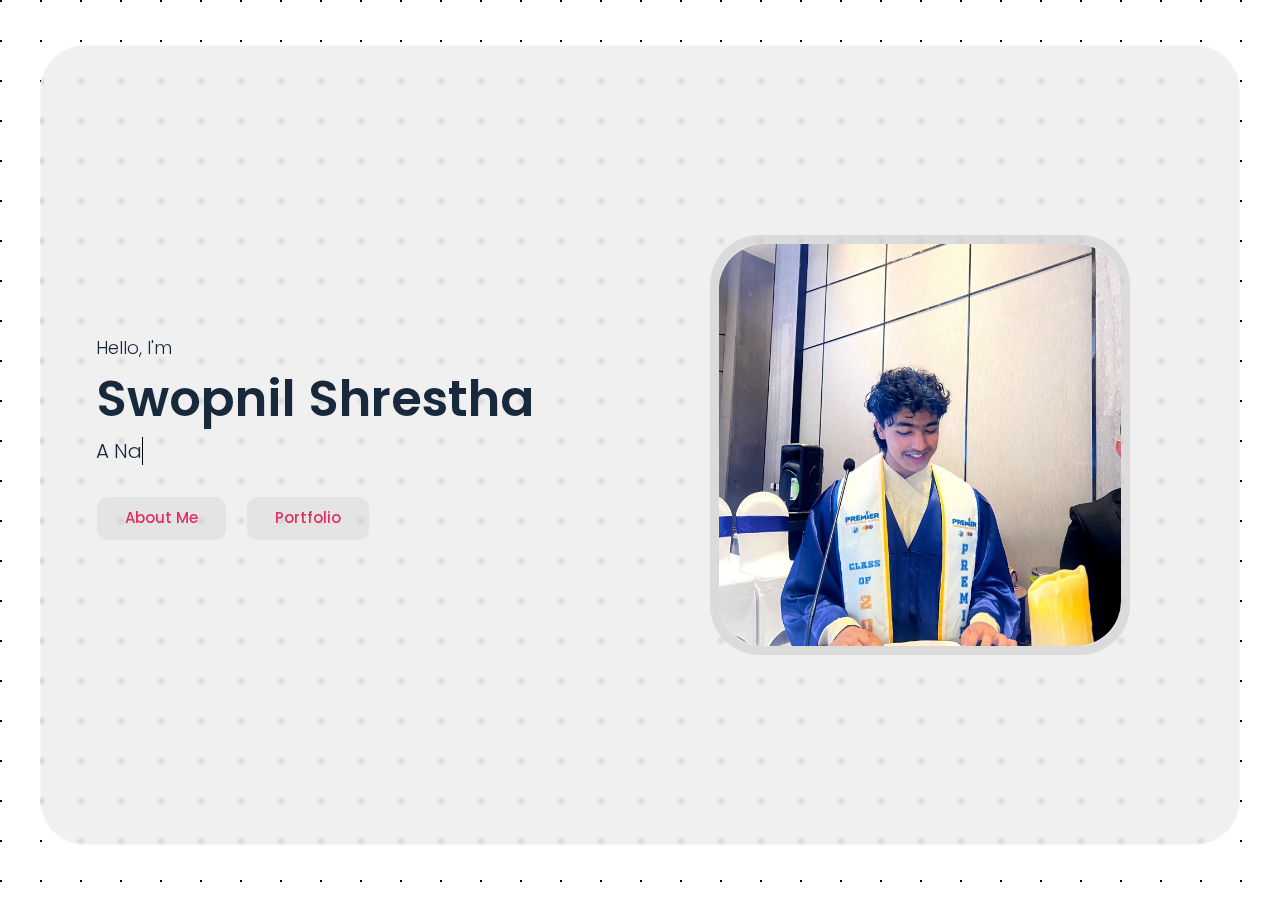
==== index.html @ 4214b6d8 "contact change" ====
<!DOCTYPE html>
<html lang="en">

<head>
    <meta charset="UTF-8">
    <meta http-equiv="X-UA-Compatible" content="IE=edge">
    <meta name="description"
        content="Explore cutting-edge technology and engineering projects by Prashim Timsina. Specializing in embedded systems, quantum computing, and space research.">
    <meta name="keywords"
        content="technology, engineering, embedded systems, quantum computing, space research, Prashim Timsina, tech projects, AI, NASA, Python, software engineering">
    <meta name="author" content="Prashim Timsina">
    <meta name="viewport" content="width=device-width, initial-scale=1.0">
    <meta property="og:title" content="Prashim Timsina | Technology and Engineering Projects">
    <meta property="og:description"
        content="Explore cutting-edge technology and engineering projects by Prashim Timsina. Specializing in embedded systems, quantum computing, and space research.">
    <meta property="og:image" content="https://www.facebook.com/photo/?fbid=1286556355503283&set=a.103806107111653">
    <meta property="og:url" content="https://www.prashim.com.np">
    <meta property="og:type" content="website">
    <title>Swopnil Shrestha</title>
    <link rel="stylesheet" href="./css/style.css">
    <!-- icon -->
    <!-- <link rel="shortcut icon" href="./images/logo4.ico" type="image/x-icon"> -->
    <link rel="stylesheet" href="https://cdnjs.cloudflare.com/ajax/libs/font-awesome/4.7.0/css/font-awesome.min.css">
    <link rel="shortcut icon" href="./images/profile2.ico" type="image/x-icon">
    <link rel="canonical" href="https://www.prashim.com.np">

</head>

<body>
    <!-- Background circles animation -->

    <!-- <div class="bg-circles">
        <div class="circle-1">
            <img src="./images/c.png" alt="">
        </div>
        <div class="circle-2">
            <img src="https://img.icons8.com/color/344/adobe-photoshop--v2.png" alt="">
        </div>
        <div class="circle-3">
            <img src="./images/css.png" alt="">
        </div>
        <div class="circle-4">
            <img src="./images/html.png" alt="">
        </div>
        <div class="effect-1">
            <img src="./images/python2.png" alt="">
        </div>
    </div> -->
    <!-- main page -->
    <div class="main">
        <!-- home section -->
        <section class="home-section align-items-center active" id="home">
            <div class="container">
                <div class="row align-items-center">
                    <div class="home-text">
                        <p>Hello, I'm</p>
                        <h1>Swopnil Shrestha</h1>
                        <h2 id="tagline">

                            <span class="txt-rotate" data-period="2000"
                                data-rotate='[ "A National swimmer.","School valedictorian","A graphic designer/Photographer.","A SAT tutor.","A Guitar player.","A Public speaker.","A Marketing specialist."  ]'>
                            </span>
                            <!-- <span class="txt-rotate" data-period="2000"
                                data-rotate='[ "A Full-Stack-Web-Developer.", "A Data-Scientist." ]'>
                            </span> -->
                        </h2>
                        <a href="#about" class="btn link-item">About Me</a>
                        <a href="#portfolio" class="btn link-item">Portfolio</a>
                    </div>
                    <div class="home-img">
                        <!-- <div class="img-box3">
                            <img src="./images/python2.png" alt="my profile image" style="object-fit: cover;">
                        </div> -->
                        <div class="img-box">
                            <img src="./images/about me cover.jpg" alt="my profile image">
                        </div>
                        <!-- <div class="img-box2">
                            <img src="./images/javascript.png" alt="my profile image"
                                title="contributing to open-source project">
                        </div> -->

                    </div>
                </div>
            </div>
        </section>
        <!-- main page end -->
        <!-- About start -->
        <section class="about-section sec-padding" id="about">
            <a href="#home" class="btn link-item" style="position:absolute;top: 29px;left: 33px;"><i
                    class="fa fa-arrow-left"></i></a>
            <div class="container">
                <div class="row">
                    <div class="section-title">
                        <h2>About Me</h2>
                    </div>
                </div>
                <div class="row">
                    <div class="about-img">
                        <div class="img-box">
                            <!-- <img src="./images/about.jpeg" alt="about pic" style="border-radius: 45px;"> -->
                            <img src="./images/cover pic.jpg" alt="about pic" style="border-radius: 45px;">
                        </div>
                    </div>
                    <div class="about-text">
                        <p>
                            <b>I’m a physics student from Nepal with a curiosity to understand the world around me. I
                                enjoy tackling challenges in academics and STEM projects, while also helping others
                                along the way. Outside of studies, I love swimming, playing guitar, and photography,
                                always seeking new ways to learn and explore.

                        </p>
                        <h3>skills</h3>

                        <div class="skills">
                            <div class="skill-item">Leadership & Teamwork</div>
                            <div class="skill-item">Critical Thinking & Problem Solving</div>
                            <div class="skill-item">Public Speaking</div>
                            <div class="skill-item">Tutoring & Mentoring</div>
                            <div class="skill-item">Digital Marketing</div>
                            <div class="skill-item">Music Performance</div>


                        </div>

                        <div class="about-tabs">
                            <button type="button" class="tab-item active" data-target="#education">
                                education
                            </button>
                            <!-- <button type="button" class="tab-item" data-target="#experience">
                                experience
                            </button> -->
                            <button type="button" class="tab-item" data-target="#hobbies">
                                hobbies
                            </button>
                        </div>
                        <!-- Education -->

                        <div class="tab-content active" id="education">
                            <div class="timeline">
                                <div class="timeline-item">
                                    <span class="date">
                                        (2022 - 2024)
                                    </span>
                                    <h4>NEB Board Exams GPA: 3.77 - <span>Premier International School </span></h4>
                                </div>
                                <div class="timeline-item">
                                    <span class="date">
                                        Grade 1 - Grade 10 (Until 2022)
                                    </span>
                                    <h4>SEE, NEB, 3.60 - <span>Little Angels' School</span></h4>
                                </div>

                            </div>
                        </div>
                        <!-- Education end -->

                        <!-- Experience -->
                        <!-- <div class="tab-content" id="experience">
                            <div class="timeline">
                                
                                <div class="timeline-item">
                                    <span class="date">
                                        Feb 2022 - Present
                                    </span>
                                    <h4> Organizer/ Board Member -<span>SRCN</span></h4>
                                    <p>Managing 5 different research papers; connecting mentors to 25 deserving students; running a community service project in computer science. </p>
                                </div>
                                <div class="timeline-item">
                                    <span class="date">
                                        Feb 2022 - Present
                                    </span>
                                    <h4>Vice President -<span>Trinity Olympiad Society</span></h4>
                                    <p>
                                        Organized fruitful Olympiad events, connected 50 olympiad enthusiasts with the prospect of olympiad. Lead a team of 10 to give olympiad preparations to interested olympians.
                                    </p>
                                </div>

                                <div class="timeline-item">
                                    <span class="date">
                                        Aug 2021 - Present
                                    </span>
                                    <h4>IT Department - <span>Computer Science Intiatives in Nepal</span></h4>
                                    <p>Worked as a part of core team responsible for designing and hosting websites,
                                        organizing events, and hosting talks related to STEM.</p>
                                </div>
                                <div class="timeline-item">
                                    <span class="date">
                                        Mar 2021 - Present
                                    </span>
                                    <h4>IT Department - <span>Literacy of Finance for All</span></h4>
                                    <p>Led the whole IT department (30 members). Designed the official website, solved
                                        tech-related problems, and reviewed all technical decisions.</p>
                                </div>
                                <div class="timeline-item">
                                    <span class="date">
                                        Jan 2021 - Dec 2021
                                    </span>
                                    <h4>Machine Learning(ML) & Python Tutor - <span>Student ML Coalition</span></h4>
                                    <p>Tutored ML to 30+ students worldwide for 100+ hours; Prepared individual lesson plans, problem-sets & programming games; Trained hackathon team</p>
                                </div>
                                <div class="timeline-item">
                                    <span class="date">
                                        Jan 2021 - May 2021
                                    </span>
                                    <h4>Lead Full-Stack Web Developer - <span>SRCN</span></h4>
                                    <p>Led a team of 5 to design & develop a Q&A forum website (Gyan-E) using ReactJS &
                                        Django, which currently has 100+ users.</p>
                                </div>

                                <div class="timeline-item">
                                    <span class="date">
                                        Aug 2020 - Present
                                    </span>
                                    <h4>Cinematographer/ Photographer/ Video Editor - <span>Shubham Jha Films</span>
                                    </h4>
                                    <p>Worked as a cinematographer/ Photographer/ Video Editor on short-movie projects
                                        to raise awareness against environmental pollution, and other important social
                                        issues. </p>

                                </div>
                                <div class="timeline-item">
                                    <span class="date">
                                        Feb 2021 - Dec 2021
                                    </span>
                                    <h4>Member - <span>One Quantum Nepal</span></h4>
                                    <p>Engaged in quantum computing conversations in a team of 10 and solved complex
                                        algorithms like ‘Grovers Algorithm’ and ‘Shor's algorithm’.</p>
                                </div>
                                <div class="timeline-item">
                                    <span class="date">
                                        Jan 2023 - Present
                                    </span>
                                    <h4> Olympian -<span>National Astrophysics Olympiad</span></h4>
                                    <p>Is a rising Olympian of Nepal, Finalist of National Astrophysics Olympiad, ranked among top scorers of Nepal in NAO2023</p>
                                </div>


                            </div>
                        </div> -->
                        <!-- Experience end -->
                        <!-- Hobbies Start -->
                        <div class="tab-content" id="hobbies">
                            <div class="timeline">

                                <div class="timeline-item">
                                    <h4>Swimming <span>(National-Level Swimmer)</span></h4>
                                </div>
                                <div class="timeline-item">
                                    <h4>Guitar <span>(Lead Guitarist in a local band)</span> </h4>
                                </div>
                                <div class="timeline-item">
                                    <h4>Photography <span>(Multiple local events) </span> </h4>
                                </div>
                                <div class="timeline-item">
                                    <h4>Traveling <span>(Himalayas, and camsites) </span> </h4>
                                </div>
                                <div class="timeline-item">
                                    <h4>Volunteering </h4>
                                </div>
                                <div class="timeline-item">
                                    <h4>Exploring New Technologies </h4>
                                </div>

                            </div>
                        </div>
                        <!--                         
                        <a href="#" class="btn" target="_blank">download CV</a> -->
                        <a href="#contact" class="btn link-item">Contact Me</a>
                    </div>
                </div>
            </div>
        </section>
        <!-- About end -->

        <!-- Portfolio start -->
        <section class="portfolio-section sec-padding" id="portfolio">
            <a href="#home" class="btn link-item" style="position:absolute;top: 29px;left: 33px;"><i
                    class="fa fa-arrow-left"></i></a>
            <div class="container">
                <div class="row">
                    <div class="section-title">
                        <h2>Portfolio</h2>
                    </div>
                </div>
                <div class="portfolio-tabs">
                    <button type="button" class="port-item " data-target="#computer" id="computer"
                        onclick="showComputer()">
                        ACADEMIA
                    </button>
                    <!-- <button type="button" class="port-item" data-target="#film" id="film" onclick="showFilm()">
                        Film
                    </button>
                    <button type="button" class="port-item " data-target="#photo" id="photo" onclick="showPhoto()">
                        Photo
                    </button> -->
                </div>

                <div class="row " id="all-tabs">

                    <div id="computer-tabs" style=" display: flex; flex-wrap: wrap ; ">
                        <!-- portfolio item -->
                        <!-- 3 -->
                        <!-- portfolio item -->
                        <!-- blood donor app  -->
                        <div class="portfolio-item">
                            <div class="portfolio-item-thumbnail">
                                <img src="./images/Valedictorian/img.jpg" alt="image">
                                <!-- <video src="./images/portfolio/gyane.mp4"  loop muted style="display:none;"></video> -->

                            </div>
                            <h3 class="portfolio-item-title">Valedictorian Award – Premier 2024, Grade 12 (NEB +2
                                Science Curriculum)
                            </h3>
                            <button type="button" class="btn view-more-btn">View More</button>
                            <div class="portfolio-item-details">
                                <div class="description">
                                    <p>In 2024, I was honored to receive the Valedictorian Award for the Grade 12 NEB +2
                                        Science curriculum at Premier. This recognition was not just a reflection of my
                                        academic performance as the highest-scoring student, but also of my dedication,
                                        perseverance, and commitment to excellence throughout my academic journey.
                                        <br> <br>
                                        The experience of being awarded valedictorian was humbling and surreal. As I
                                        walked across the stage to accept the award, I felt an overwhelming sense of
                                        gratitude toward my teachers, family, and peers. I knew that this achievement
                                        wasn’t just a personal victory but the result of constant support and
                                        encouragement from those around me. It was a testament to the collaborative
                                        spirit of the school community.
                                        During my time in the NEB +2 Science program, I put in countless hours of
                                        studying, balancing the demands of rigorous coursework, extracurricular
                                        activities, and personal growth. Despite the pressure, I always felt a sense of
                                        purpose and determination, knowing that each challenge I faced was an
                                        opportunity to grow.
                                        <video width="100%" height="400" controls>
                                            <source src="/images/Valedictorian/Valedictorian Award Premier 2024, Grade 12 (NEB 2 Science Curriculum).mp4" type="video/mp4">
                                            Your browser does not support the video tag.
                                          </video>

                                        <br> Receiving the Valedictorian Award was a moment of reflection. It felt like
                                        the culmination of years of effort, but it also sparked a new sense of
                                        responsibility—to use my skills and knowledge to inspire others and continue to
                                        push myself toward greater heights.
                                        <br><br>
                                    </p>
                                </div>

                            </div>
                        </div>

                        <div class="portfolio-item">
                            <div class="portfolio-item-thumbnail">
                                <img src="./images/.png" alt="image">
                                <!-- <video src="./images/portfolio/gyane.mp4"  loop muted style="display:none;"></video> -->

                            </div>
                            <h3 class="portfolio-item-title">Smart Irrigation System Project – Self-Funded STEM
                                Initiative
                            </h3>
                            <button type="button" class="btn view-more-btn">View More</button>
                            <div class="portfolio-item-details">
                                <div class="description">
                                    <p>TOne of the most rewarding and challenging projects I undertook was the
                                        development of a Smart Irrigation System as part of a self-funded STEM
                                        initiative. This project aimed to address water wastage in agricultural
                                        irrigation systems by integrating modern technology to create a more efficient
                                        and sustainable solution for farmers. The goal was to design an irrigation
                                        system that could automatically adjust water flow based on soil moisture levels,
                                        weather conditions, and crop needs, ensuring optimal water usage while
                                        conserving resources.
                                        <video width="100%" height="400" controls>
                                            <source src="/images/stem/STEM Adaptive Light Spectrum and Automated Irrigation for Optimized Plant Growth 1.mp4" type="video/mp4">
                                            Your browser does not support the video tag.
                                          </video>


                                        <br> <br>
                                        The journey to create this system was not without its hurdles. From the initial
                                        concept phase, I faced challenges in sourcing the right materials, learning new
                                        software for automation, and troubleshooting technical issues related to sensors
                                        and wiring. However, these challenges pushed me to think critically and
                                        innovate.
                                        <video width="100%" height="400" controls>
                                            <source src="/images/stem/STEM Adaptive Light Spectrum and Automated Irrigation for Optimized Plant Growth.mp4" type="video/mp4">
                                            Your browser does not support the video tag.
                                          </video>

                                        <br> <br>
                                        One of the most fulfilling aspects of this project was seeing the impact it had
                                        on the community. Over 100 people visited the project, including school
                                        directors, teachers, local farmers, and even the President of the Robotics
                                        Association Nepal. Their feedback was invaluable, and their enthusiasm for the
                                        potential applications of the system reinforced my belief in the project’s
                                        importance.
                                        The Smart Irrigation System was designed to automate irrigation schedules,
                                        monitor soil moisture in real-time, and adjust water flow based on environmental
                                        factors. It reduced wastage and optimized water usage, making it both
                                        environmentally and economically beneficial for farmers.
                                        The project was a significant success, highlighting the importance of
                                        integrating technology into traditional industries and demonstrating how
                                        innovative solutions could be applied to real-world problems.

                                        <br><br>
                                        <video width="100%" height="400" controls>
                                            <source src="/images/stem/STEM Mobile-Controlled Hazardous Terrain Rover with Camera and Proximity Sensors.mp4" type="video/mp4">
                                            Your browser does not support the video tag.
                                          </video>
                                    </p>
                                </div>

                            </div>
                        </div>


                        <div class="portfolio-item">
                            <div class="portfolio-item-thumbnail">
                                <img src="./images/Science Awareness/Science Awareness Club Inspiring Curiosity Through Hands-On Demonstrations 2.jpg" alt="image">
                                <!-- <video src="./images/portfolio/gyane.mp4"  loop muted style="display:none;"></video> -->

                            </div>
                            <h3 class="portfolio-item-title">Science Awareness Project – Polar and Non-Polar Dissolution
                                Demonstration
                            </h3>
                            <button type="button" class="btn view-more-btn">View More</button>
                            <div class="portfolio-item-details">
                                <div class="description">
                                    <p>As a member of the Science Awareness Club, I had the opportunity to engage junior
                                        students in science through interactive and educational demonstrations. One of
                                        the most memorable projects I led was a hands-on experiment that showcased the
                                        phenomenon of polar and non-polar dissolution. The goal was to demonstrate a
                                        fundamental concept of chemistry in a way that was both visually compelling and
                                        easy to understand for younger students, encouraging them to explore the world
                                        of science.
                                        The experiment itself was simple yet powerful: I used water (a polar solvent)
                                        and oil (a non-polar substance) to show how the two substances do not mix,
                                        perfectly illustrating the principle that "like dissolves like."
                                        <img src="/images/Science Awareness/img-2.jpg" width="100%" alt="">

                                        <br><br> Over 100 junior students attended the session, and their enthusiasm was
                                        evident from the many questions they asked and the excitement they expressed
                                        after the experiment. Several students came up to me afterward, eager to learn
                                        more about other scientific phenomena and ask how they could conduct similar
                                        experiments at home.
                                        The success of this experiment was incredibly fulfilling. It sparked an interest
                                        in science among the students and reinforced my belief in the importance of
                                        making science accessible and fun.
                                        <br> <br>
                                    </p>
                                </div>

                            </div>
                        </div>
                        <!-- 3 -->
                        <div class="portfolio-item">
                            <div class="portfolio-item-thumbnail">
                                <img src="./images/COMMUNITY SERVICE/The Chill Zone A Discord Community for Social Connection and Weekly Events.png" alt="image">
                                <!-- <video src="./images/portfolio/gyane.mp4"  loop muted style="display:none;"></video> -->

                            </div>
                            <h3 class="portfolio-item-title">Chill Zone – Socializing and Study Support Initiative
                            </h3>
                            <button type="button" class="btn view-more-btn">View More</button>
                            <div class="portfolio-item-details">
                                <div class="description">
                                    <p>During the COVID-19 pandemic, I created the Chill Zone, a dedicated online server
                                        for students to socialize, relax, and stay connected while navigating the
                                        isolation of remote learning. Initially, the Chill Zone served as a virtual
                                        space for students to interact, share experiences, and support each other
                                        through the challenges of the pandemic. The server quickly grew to include 150+
                                        members, becoming a space where students could unwind, play games, and engage in
                                        casual conversations.
                                        As time went on and students began to face academic challenges, I decided to
                                        introduce a sub-program of study sessions within the Chill Zone. These sessions
                                        were designed to help students stay on track with their studies, providing a
                                        structured yet relaxed environment where they could collaborate, ask questions,
                                        and work through difficult topics together.

                                        <br> <br>
                                        The study sessions were informal, with a focus on peer-to-peer learning, making
                                        it easier for students to learn from one another. Over 20 students participated
                                        in the study program, and the impact was evident. Students reported significant
                                        improvements in their academic performance, with many experiencing a boost in
                                        their grades and confidence.

                                        <br> <br>
                                        By providing a space for both social interaction and academic support, I was
                                        able to help students overcome the challenges of remote learning, build
                                        confidence, and achieve better academic results.
                                        <br> <br>

                                    </p>
                                </div>

                            </div>
                        </div>


                    </div>
                    <!-- make a tab for Film  -->
                    <div id="film-tabs" class="hide" style=" display: flex; flex-wrap: wrap ; ">
                        <div class="portfolio-item">
                            <div class="portfolio-item-thumbnail">
                                <img src="./images/themask.webp" alt="image">
                                <!-- <video src="./images/portfolio/gyane.mp4"  loop muted style="display:none;"></video> -->

                            </div>
                            <h3 class="portfolio-item-title">The Mask - A film by Shubham Jha</h3>
                            <button type="button" class="btn view-more-btn">View More</button>
                            <div class="portfolio-item-details">
                                <div class="description">
                                    <p>Can something that protects us be a cause of our death?
                                        <br>
                                        The personified mask speaks about his love, support, and care for humans. After
                                        the pandemic surge, it has helped people to be safe and healthy. But now, a man
                                        has carelessly thrown masks. Triggered by anger, the mask shows his dark side
                                        falling into the abyss of paranoia. The man is trapped by the voices of fear and
                                        all he can do now is to learn to dispose of the mask. To finally, save the
                                        world.

                                    </p>
                                </div>
                                <div class="general-info">
                                    <ul>
                                        <li>Watch Now - <span><a href="https://youtu.be/Et3sfS0cBxs"
                                                    target="_blank">https://youtu.be/Et3sfS0cBxs</a></span></li>
                                    </ul>
                                </div>
                            </div>
                        </div>

                        <div class="portfolio-item">
                            <div class="portfolio-item-thumbnail">
                                <img src="./images/career.png" alt="image">
                                <!-- <video src="./images/portfolio/gyane.mp4"  loop muted style="display:none;"></video> -->

                            </div>
                            <h3 class="portfolio-item-title">CARRIER - A short film by Shubham Jha</h3>
                            <button type="button" class="btn view-more-btn">View More</button>
                            <div class="portfolio-item-details">
                                <div class="description">
                                    <p>This video targets all the nonchalant youth of Nepal who don't care about the
                                        COVID-19 outbreak. Nepal is in the denial stage. "Superstition", "Ignorance" and
                                        "Over-confidence" are rooted deeply here. People are still roaming out with
                                        friends, visiting places. Cafes, restaurants, and other gatherings out in
                                        public. Italy did the same mistake and now they're suffering the most. Now, It's
                                        our duty to protect our family and our society. We can do this by simply sitting
                                        in our homes.
                                        <br>

                                    </p>
                                </div>
                                <div class="general-info">
                                    <ul>
                                        <li>Watch Now - <span><a href=https://youtu.be/gAMCLbUViHs"
                                                    target="_blank">https://youtu.be/gAMCLbUViHs</a></span></li>
                                    </ul>
                                </div>
                            </div>
                        </div>

                        <div class="portfolio-item">
                            <div class="portfolio-item-thumbnail">
                                <img src="./images/knowme.jpeg" alt="image">
                                <!-- <video src="./images/portfolio/gyane.mp4"  loop muted style="display:none;"></video> -->

                            </div>
                            <h3 class="portfolio-item-title">My Love for Music</h3>
                            <button type="button" class="btn view-more-btn">View More</button>
                            <div class="portfolio-item-details">
                                <div class="description">
                                    <p>Join me, Prashim Timsina, on my journey as a musician. From accidentally breaking
                                        my first guitar to pursuing my passion for music, I share how it has been a
                                        constant source of inspiration, creativity, and connection for me. Discover the
                                        joy and satisfaction that comes with pursuing your passions, whether you're a
                                        musician or simply someone who appreciates the power of music. Let's embark on
                                        this musical journey together.
                                        <br>

                                    </p>
                                </div>

                                <div class="general-info">
                                    <ul>
                                        <li>Watch Now - <span><a href=https://youtu.be/kWrCtqJraJI"
                                                    target="_blank">https://youtu.be/kWrCtqJraJI</a></span></li>
                                    </ul>
                                </div>
                            </div>
                        </div>
                    </div>

                    <!-- make a tab for Photo  -->
                    <div id="photo-tabs" class="hide" style=" display: flex; flex-wrap: wrap ; ">
                        <div class="portfolio-item">
                            <div class="portfolio-item-thumbnail">
                                <img src="./images/photo1.JPG" alt="image">
                                <!-- <video src="./images/portfolio/gyane.mp4"  loop muted style="display:none;"></video> -->

                            </div>
                            <h3 class="portfolio-item-title"> </h3>
                            <button type="button" class="btn view-more-btn">View</button>
                            <div class="portfolio-item-details">
                                <div class="description">

                                </div>
                                <div class="general-info">

                                </div>
                            </div>
                        </div>

                        <div class="portfolio-item">
                            <div class="portfolio-item-thumbnail">
                                <img src="./images/photo2.JPG" alt="image">
                                <!-- <video src="./images/portfolio/gyane.mp4"  loop muted style="display:none;"></video> -->

                            </div>
                            <h3 class="portfolio-item-title"> </h3>
                            <button type="button" class="btn view-more-btn">View</button>
                            <div class="portfolio-item-details">
                                <div class="description">

                                </div>
                                <div class="general-info">

                                </div>
                            </div>
                        </div>


                        <div class="portfolio-item">
                            <div class="portfolio-item-thumbnail">
                                <img src="./images/photo3.JPG" alt="image">
                                <!-- <video src="./images/portfolio/gyane.mp4"  loop muted style="display:none;"></video> -->

                            </div>
                            <h3 class="portfolio-item-title"> </h3>
                            <button type="button" class="btn view-more-btn">View</button>
                            <div class="portfolio-item-details">
                                <div class="description">

                                </div>
                                <div class="general-info">

                                </div>
                            </div>
                        </div>


                        <div class="portfolio-item">
                            <div class="portfolio-item-thumbnail">
                                <img src="./images/photo4.JPG" alt="image">
                                <!-- <video src="./images/portfolio/gyane.mp4"  loop muted style="display:none;"></video> -->

                            </div>
                            <h3 class="portfolio-item-title"> </h3>
                            <button type="button" class="btn view-more-btn">View</button>
                            <div class="portfolio-item-details">
                                <div class="description">

                                </div>
                                <div class="general-info">

                                </div>
                            </div>
                        </div>
                        <div class="portfolio-item">
                            <div class="portfolio-item-thumbnail">
                                <img src="./images/photo5.JPG" alt="image">
                                <!-- <video src="./images/portfolio/gyane.mp4"  loop muted style="display:none;"></video> -->

                            </div>
                            <h3 class="portfolio-item-title"> </h3>
                            <button type="button" class="btn view-more-btn">View</button>
                            <div class="portfolio-item-details">
                                <div class="description">

                                </div>
                                <div class="general-info">

                                </div>
                            </div>
                        </div>
                        <div class="portfolio-item">
                            <div class="portfolio-item-thumbnail">
                                <img src="./images/photo6.JPG" alt="image">
                                <!-- <video src="./images/portfolio/gyane.mp4"  loop muted style="display:none;"></video> -->

                            </div>
                            <h3 class="portfolio-item-title"> </h3>
                            <button type="button" class="btn view-more-btn">View</button>
                            <div class="portfolio-item-details">
                                <div class="description">

                                </div>
                                <div class="general-info">

                                </div>
                            </div>
                        </div>
                        <div class="portfolio-item">
                            <div class="portfolio-item-thumbnail">
                                <img src="./images/photo7.JPG" alt="image">
                                <!-- <video src="./images/portfolio/gyane.mp4"  loop muted style="display:none;"></video> -->

                            </div>
                            <h3 class="portfolio-item-title"> </h3>
                            <button type="button" class="btn view-more-btn">View</button>
                            <div class="portfolio-item-details">
                                <div class="description">

                                </div>
                                <div class="general-info">

                                </div>
                            </div>
                        </div>
                        <div class="portfolio-item">
                            <div class="portfolio-item-thumbnail">
                                <img src="./images/photo8.JPG" alt="image">
                                <!-- <video src="./images/portfolio/gyane.mp4"  loop muted style="display:none;"></video> -->

                            </div>
                            <h3 class="portfolio-item-title"> </h3>
                            <button type="button" class="btn view-more-btn">View</button>
                            <div class="portfolio-item-details">
                                <div class="description">

                                </div>
                                <div class="general-info">

                                </div>
                            </div>
                        </div>
                        <div class="portfolio-item">
                            <div class="portfolio-item-thumbnail">
                                <img src="./images/photo9.JPG" alt="image">
                                <!-- <video src="./images/portfolio/gyane.mp4"  loop muted style="display:none;"></video> -->

                            </div>
                            <h3 class="portfolio-item-title"> </h3>
                            <button type="button" class="btn view-more-btn">View</button>
                            <div class="portfolio-item-details">
                                <div class="description">

                                </div>
                                <div class="general-info">
                                    <b>Story:</b><span>This is the first time I got my hands on a proper DSLR camera and
                                        a proper editing environment.</span>
                                </div>
                            </div>
                        </div>
                    </div>
                </div>
            </div>
            <!-- portfolio item end -->
    </div>
    </section>
    <!-- Portfolio end -->
    <!-- contact section -->
    <section class="contact-section sec-padding" id="contact">
        <a href="#about" class="btn link-item" style="position:absolute;top: 29px;left: 33px;"><i
                class="fa fa-arrow-left"></i></a>
        <div class="container">
            <div class="row">
                <div class="section-title">
                    <h2>Contact Me</h2>
                </div>
            </div>
            <div class="row">
                <div class="contact-form">
                    <form name="contact1" data-netlify="true" method="POST">
                        <div class="row">
                            <div class="input-group">
                                <input type="text" placeholder="Your Name" class="input-control" name="name" required>
                            </div>
                            <div class="input-group">
                                <input type="email" placeholder="Your Email" class="input-control" name="email"
                                    required>
                            </div>
                            <div class="input-group">
                                <input type="number" placeholder="Your Phone-number" name="phone" class="input-control">
                            </div>
                            <div class="input-group">
                                <textarea placeholder="Your Message" class="input-control" name="message"></textarea>
                            </div>
                            <div class="submit-btn">
                                <button type="submit" class="btn">Send Message</button>
                            </div>
                            <input type="hidden" name="form-name" value="contact1">

                        </div>
                    </form>
                </div>
                <div class="contact-info">
                    <div class="contact-info-item">
                        <h3>Email</h3>
                        <p>swopnil.s1717@gmail.com</p>
                    </div>
                    <div class="contact-info-item">
                        <h3>Address</h3>
                        <p>Dhapakhel, Lalitpur - Nepal</p>
                    </div>
                    <div class="contact-info-item">
                        <h3>Follow Me</h3>
                        <div class="social-links">
                            <a href="https://www.facebook.com" target="_blank"><i
                                    class="fa fa-facebook"></i></a>
                            <a href="https://github.com/Swopnil2063" target="_blank"><i class="fa fa-github"></i></a>
                            <a href="https://instagram.com/" target="_blank"><i
                                    class="fa fa-instagram"></i></a>

                        </div>
                    </div>
                </div>
            </div>
        </div>
    </section>
    <!-- contact section end -->
    </div>

    <!-- portfolio details -->
    <div class="portfolio-popup">
        <div class="pp-inner">
            <div class="pp-content">
                <div class="pp-header">
                    <button class="btn pp-close" type="button"> <i class="fa fa-times"></i> </button>
                    <div class="pp-thumbnail">
                        <img src="./images/gifs/auto-plot.gif" alt="image" style="width: 100%;object-fit: cover;">

                    </div>
                    <h3></h3>
                </div>
                <div class="pp-body">
                </div>
            </div>
        </div>
    </div>
    <!-- portfolio details end -->

    <!-- scripts -->
    <script>
        // portfolio tabs
        const tabs = document.querySelectorAll(".portfolio-tabs button");
        const tab = document.querySelector(".port-item");

        // when clicked on a tab remove active class from all tabs and add active class to clicked tab

        tabs.forEach((tab) => {
            tab.addEventListener("click", () => {
                tabs.forEach((tab) => {
                    tab.classList.remove("active");
                });
                tab.classList.add("active");
            });
        });


        function showComputer() {
            document.getElementById("computer-tabs").classList.remove("hide");
            document.getElementById("film-tabs").classList.add("hide");
            document.getElementById("photo-tabs").classList.add("hide");
            document.getElementById("others-tabs").classList.add("hide");
        }

        function showFilm() {
            document.getElementById("computer-tabs").classList.add("hide");
            document.getElementById("film-tabs").classList.remove("hide");
            document.getElementById("photo-tabs").classList.add("hide");
            document.getElementById("others-tabs").classList.add("hide");
        }

        function showPhoto() {
            document.getElementById("computer-tabs").classList.add("hide");
            document.getElementById("film-tabs").classList.add("hide");
            document.getElementById("photo-tabs").classList.remove("hide");
            document.getElementById("others-tabs").classList.add("hide");
        }

    </script>
    <script src="./js/tab.js"></script>
</body>

</html>
---- css/style.css ----
/* -------------------------------------------------- */
/* Font import */
/* -------------------------------------------------- */

@import url("https://fonts.googleapis.com/css2?family=Poppins:wght@400;500;700&display=swap");

/* -------------------------------------------------- */
/* Global-Varaibles */
/* -------------------------------------------------- */
:root {
	--main-color: #e02f60;
	--blue: #0000ff;
	--blue-dark: #18293c;
	--orange: #ffa500;
	--green-yellow: #cddc39;
	--pink-light: #efa2b4;
	--cyan-light: #aef1ee;
	--white: #ffffff;
	--white-alpha-40: rgba(255, 255, 255, 0.4);
	/* --white-alpha-25: rgba(255,255,255,0.25); */
	--white-alpha-25: rgba(196, 196, 196, 0.25);
	--backdrop-filter-blur: blur(2px);
}

/* -------------------------------------------------- */
/* GLOBAL DECLARATIONS */
/* -------------------------------------------------- */

* {
	margin: 0;
	padding: 0;
	box-sizing: border-box;
	outline: none;
}

/* -------------------------------------------------- */
::before,
::after {
	box-sizing: border-box;
}

/* -------------------------------------------------- */
/* Scrollbar */
/* -------------------------------------------------- */
::-webkit-scrollbar {
	width: 5px;
}

::-webkit-scrollbar-track {
	background: var(--white);
}

::-webkit-slider-thumb {
	background: var(--main-color);
	border-radius: 50px;
}

/* -------------------------------------------------- */
/* Body */
/* -------------------------------------------------- */
.hide {
	display: none !important;
}

body {
	min-height: 100vh;
	/* background-image: linear-gradient(to right,
			var(--pink-light),
			var(--cyan-light)); */
	background-image: radial-gradient(circle at 1px 1px, black 1px, transparent 0);
  	background-size: 40px 40px;
	background-attachment: fixed;
	font-size: 16px;
	font-weight: 300;
	color: var(--blue-dark);
	line-height: 1.5;
	overflow-x: hidden;
	-webkit-tap-highlight-color: transparent;
	padding: 5vh 15px;
	font-family: "Poppins";
}
body.hide-scrolling{
	overflow-y: hidden;
}
body::before {
	content: "";
	position: fixed;
	top: 0;
	left: 0;
	width: 100%;
	height: 100%;
	/* background-color: var(--green-yellow); */
	z-index: -1;
	opacity: 0.12;
}

/* -------------------------------------------------- */
/* headings and img */
/* -------------------------------------------------- */
a {
	text-decoration: none;
}

h1,
h2 {
	font-weight: 600;
}

h3,
h4,
h5,
h6 {
	font-weight: 500;
}

img {
	max-width: 100%;
	vertical-align: middle;
}
video{
	max-width: 100%;
	vertical-align: middle;
}
video::-webkit-media-controls {
    display:none !important;
}
ul{
	list-style: none;
}

/* -------------------------------------------------- */
/* section and .main */
/* -------------------------------------------------- */

section {
	background-color: var(--white-alpha-25);
	border: 1px solid var(--white-alpha-40);
	min-height: calc(100vh - 100px);
	border-radius: 45px;
	backdrop-filter: var(--backdrop-filter-blur);
	display: none;
}
section.active{
	display: block;
}
section.fade-out{
	animation: fadeOut 0.5s ease-in-out forwards;
}

.main {
	max-width: 1200px;
	margin: 0 auto;
}
.main.fade-out{
	opacity: 0;
	margin: auto;
	transition: opacity 0.5s ease-in-out;
}

/* -------------------------------------------------- */
/* .container */
/* -------------------------------------------------- */

.container {
	padding: 0 40px;
	width: 100%;
}

.row {
	display: flex;
	flex-wrap: wrap;
}

.align-items-center {
	align-items: center;
}

/* Animations */
@keyframes fadeOut {
	0% {
		opacity: 1;
	}
	100% {
		opacity: 0;
	}
}
@keyframes zoomInOut{

	0%,100%{
		transform: scale(0.5);
	}
	50%{
		transform: scale(1);
	}
}
@keyframes bounce{
	0%,100%{
		transform: translateY(0);
	}
	50%{
		transform: translateY(-20px);
	}
}

/* Circles */
.bg-circles{
	position: fixed;
	top: 0;
	height: 100%;
	max-width: 1200px;
	width: calc(100% - 30px);
	left: 50%;
	transform: translateX(-50%);
}
.bg-circles div{
	position: absolute;
	border-radius: 50%;
}
.bg-circles .circle-1{
	height: 60px;
	width: 60px;
	/* background-color: var(--blue); */
	left: 5%;
	top: 10%;
	opacity: 1;
	animation: bounce 4s linear infinite;
}
.bg-circles .circle-2{
	height:90px;
	width:90px;
	/* background-color: var(--main-color); */
	/* border: 4px solid var(--main-color); */
	opacity: 0.4;
	left: 40%;
	top:70%;
	animation: squareToCircle 5s ease-in-out infinite;
	animation: bounce 4s linear infinite;
}
.bg-circles .circle-3{
	height: 80px;
	width: 80px;
	/* background-color: var(--white); */
	top: 5%;
	right: -35px;
	opacity: 0.7;
	animation: bounce 6s linear infinite;
}
.bg-circles .circle-4{
	height: 50px;
	width: 50px;
	/* background-color: #ffc65c; */
	top: 80%;
	left: -25px;
	opacity: 1;
	animation: bounce 6s linear infinite;
}
.bg-circles .effect-1{
	width: 40px;
	height: 40px;
	/* border: 4px solid #8a49ff; */
	right: -25px;
	bottom: 15%;
	font-size: 55px;
	animation: bounce 6s ease-in-out infinite;
	/* border-radius: 12px; */
}
/* .bg-circles{
	position: fixed;
	top: 0;
	height: 100%;
	max-width: 1200px;
	width: calc(100% - 30px);
	left: 50%;
	transform: translateX(-50%);
}
.bg-circles div{
	position: absolute;
	border-radius: 50%;
}
.bg-circles .circle-1{
	height: 60px;
	width: 60px;
	background-color: var(--blue);
	left: 5%;
	top: 10%;
	opacity: 0.5;
	animation: zoomInOut 8s linear infinite;
}
.bg-circles .circle-2{
	height:90px;
	width:90px;
	background-color: var(--main-color);
	opacity: 0.4;
	left: 40%;
	top:70%;
	animation: bounce 5s ease-in-out infinite;
}
.bg-circles .circle-3{
	height: 80px;
	width: 80px;
	background-color: var(--white);
	top: 1%;
	right: -35px;
	opacity: 0.7;
	animation: zoomInOut 8s linear infinite;
}
.bg-circles .circle-4{
	height: 50px;
	width: 50px;
	background-color: #ffc65c;
	top: 80%;
	left: -25px;
	opacity: 1;
	animation: bounce 8s linear infinite;
} */
/* -------------------------------------------------- */
/* Buttons */
/* -------------------------------------------------- */

button {
	user-select: none;
	font-family: inherit;
}

.btn {
	line-height: 1.5;
	background-color: var(--white-alpha-25);
	border: 1px solid var(--white-alpha-40);
	padding: 10px 28px;
	display: inline-block;
	border-radius: 12px;
	color: var(--main-color);
	font-weight: 500;
	text-transform: capitalize;
	font-family: inherit;
	font-size: 15px;
	cursor: pointer;
	user-select: none;
	position: relative;
	overflow: hidden;
	vertical-align: middle;
	transition: color 0.3s ease;
}

.btn::before {
	content: "";
	position: absolute;
	top: 0;
	left: 0;
	width: 0%;
	height: 100%;
	/* background-color: var(--main-color); */
	background-image: linear-gradient(to right,
			var(--main-color),
			var(--main-color));
	z-index: -1;
	transition: width 0.3s ease;
}

.btn:hover::before {
	width: 100%;
}

.btn:hover {
	color: #ffffff;
}

/* -------------------------------------------------- */
/* Home */
/* -------------------------------------------------- */
.home-section {
	/* display: flex; */
	padding: 51px 0;
}
.home-section.active{
	display: flex;
}

.home-text,
.home-img {
	width: 50%;
	padding: 15px;
}

.home-text p {
	font-size: 18px;
}

.home-text h1 {
	font-size: 50px;
	text-transform: capitalize;
}

.home-text h2 {
	font-size: 20px;
	text-transform: capitalize;
	font-weight: 300;
	margin: 0 0 30px;
}

.home-text .btn {
	margin: 0 15px 15px 0;
}

.home-img .img-box {
	max-width: 420px;
	background-color: var(--white-alpha-25);
	border-radius: 50px;
	border: 9px solid var(--white-alpha-25);
	margin: auto;
}
.img-box2{
	width: 12%;
	height: auto;
	left:60%;
	background-color: var(--white-alpha-25);
	border-radius: 12px;
	border: 9px solid var(--white-alpha-25);
}
.img-box3{
	width: 12%;
	height: auto;
	background-color: var(--white-alpha-25);
	border-radius: 12px;
	border: 9px solid var(--white-alpha-25);
	margin: 0px 88%;
	position: relative;
}
.home-img .img-box img {
	width: 100%;
	border-radius: 45px;
}

/* -------------------------------------------------- */
/* section */
/* -------------------------------------------------- */

.sec-padding {
	padding: 80px 0;
}

.section-title {
	padding: 0 15px;
	width: 100%;
	text-align: center;
	margin-bottom: 40px;
}

.section-title h2 {
	font-size: 40px;
	text-transform: capitalize;
}

/* -------------------------------------------------- */
/* About */
/* -------------------------------------------------- */

.about-img {
	width: 40%;
	padding: 0 15px;
}

.about-text {
	width: 60%;
	padding: 0 15px;
}

.about-text p {
	word-break: break-word;
}

.about-img .img-box {
	background-color: var(--white-alpha-25);
	max-width: 380px;
	border: 5px solid var(--white-alpha-40);
	margin: auto;
	border-radius: 40px;
}

.about-text .img-box img {
	width: 10%;
}

.about-text h3 {
	text-transform: capitalize;
	font-size: 20px;
	margin: 20px 0;
}

.about-text .skills {
	display: flex;
	flex-wrap: wrap;
}

.about-text .skill-item {
	background-color: var(--white-alpha-25);
	border: 1px solid var(--white-alpha-40);
	padding: 5px 15px;
	text-transform: capitalize;
	margin: 0 10px 10px 0;
	border-radius: 12px;
}
.skills {
	display: flex;
	flex-wrap: wrap;
}
.skill-item {
	background-color: var(--white-alpha-25);
	border: 1px solid var(--white-alpha-40);
	padding: 5px 15px;
	text-transform: capitalize;
	margin: 0 10px 10px 0;
	border-radius: 12px;
}

.about-tabs {
	margin-top: 20px;
}

.about-tabs .tab-item {
	padding: 2px 0;
	background-color: transparent;
	border: none;
	text-transform: capitalize;
	display: inline-block;
	color: var(--blue-dark);
	font-size: 20px;
	cursor: pointer;
	font-weight: 500;
	margin: 0 30px 0 0;
	position: relative;
	opacity: 0.5;
	transition: all 0.3s ease;
}

.about-tabs .tab-item:last-child {
	margin: 0;
}

.about-tabs .tab-item::before {
	content: "";
	position: absolute;
	left: 0;
	bottom: 0;
	width: 0%;
	height: 1px;
	background-color: var(--blue-dark);
	transition: width 0.3s ease;
}

.about-tabs .tab-item:hover::before {
	width: 100%;
}

.about-tabs .tab-item.active::before {
	width: 100%;
	background-color: var(--main-color);
}

.about-tabs .tab-item.active {
	color: var(--main-color);
	opacity: 1;
	cursor: auto;
}

/* -------------------------------------------------- */
/* timeline */
/* -------------------------------------------------- */

.about-text .timeline {
	position: relative;
}
.about-text .timeline.fade-out{
	opacity: 0;
	margin: auto;
	transition: opacity 0.5s ease-in-out;
}
.about-text .timeline::before {
	content: "";
	position: absolute;
	top: 0;
	left: 5px;
	width: 1px;
	height: 100%;
	background-color: var(--main-color);
	z-index: -1;
	transition: width 0.3s ease;
}

.about-text .tab-content {
	padding: 40px 0;
	display: none;
}

.about-text .tab-content.active {
	display: block;
}

.about-text .timeline-item {
	margin-bottom: 30px;
	position: relative;
	padding: 10px 0 0 40px;
}

.about-text .timeline-item::before {
	content: "";
	position: absolute;
	top: 16px;
	left: 0;
	width: 11px;
	height: 11px;
	background-color: var(--main-color);
	border-radius: 12px;
}

.about-text .timeline-item:last-child {
	margin-bottom: 0;
}

.about-text .timeline-item .date {
	display: block;
	color: var(--main-color);
	font-weight: 400;
	font-family: inherit;
	margin: 0 0 10px;
}

.about-text .timeline-item h4 {
	font-size: 18px;
	text-transform: capitalize;
	margin: 0 0 10px;
}

.about-text .timeline-item h4 span {
	font-weight: 400;
}
.about-text .btn{
	margin: 0 15px 15px 0;
}

/* portfolio */
/* portfolio tabs */
.portfolio-tabs {
	margin: 20px;
}

.portfolio-tabs .port-item {
	padding: 2px 0;
	background-color: transparent;
	border: none;
	text-transform: capitalize;
	display: inline-block;
	color: var(--blue-dark);
	font-size: 20px;
	cursor: pointer;
	font-weight: 500;
	margin: 0 30px 0 0;
	position: relative;
	opacity: 0.5;
	transition: all 0.3s ease;
}

.portfolio-tabs .port-item:last-child {
	margin: 0;
}

.portfolio-tabs .port-item::before {
	content: "";
	position: absolute;
	left: 0;
	bottom: 0;
	width: 0%;
	height: 1px;
	background-color: var(--blue-dark);
	transition: width 0.3s ease;
}

.portfolio-tabs .port-item:hover::before {
	width: 100%;
}

.portfolio-tabs .port-item.active::before {
	width: 100%;
	background-color: var(--main-color);
}

.portfolio-tabs .port-item.active {
	color: var(--main-color);
	opacity: 1;
	cursor: auto;
}

.portfolio-section{
	padding-bottom: 50px;
}
.portfolio-item{
	width: calc((100% / 3) - 30px);
	margin: 0 15px 30px !important;
}
.portfolio-item h3 {
	font-size: 20px;
	text-transform: capitalize;
	margin: 20px 0;
}
.portfolio-item-thumbnail{
	padding: 10px;
	background-color: var(--white-alpha-25);
	border-radius: 12px;
	border:1px solid var(--white-alpha-40);
}
.portfolio-item-thumbnail img{
	width: 100%;
	border-radius: 12px;
}
.portfolio-item-thumbnail video{
	width: 100%;
	border-radius: 12px;
}
.portfolio-item-details{
	display: none;
}

/* portfolio popup */

.portfolio-popup{
	position: fixed;
	top: 0;
	left: 0;
	width: 100%;
	height: 100%;
	z-index:200;
	visibility: hidden;
}
.portfolio-popup.open{
	visibility: visible;
	overflow-y: auto;
}
.pp-inner{
	min-height: 100vh;
	padding: 40px 15px;
	display: flex;
	align-items: center;
	justify-content: center;
}
.pp-content{
	background-color: var(--white-alpha-25);
	padding: 30px;
	border-radius: 12px;
	max-width: 900px;
	width: 100%;
	border: 1px solid var(--white-alpha-40);
	backdrop-filter: var(--backdrop-filter-blur);
	opacity: 0;
	transform: scale(0.9);
}
.portfolio-popup.open .pp-content{
	opacity: 1;
	transform: scale(1);
	transition: all 0.5s ease;
}
.pp-header{
	position: relative;
}
.pp-header .btn{
	height: 40px;
	width: 40px;
	padding: 0;
	display: flex;
	align-items: center;
	justify-content: center;
	position: absolute;
	right: -50px;
	top: -50px;
}

/* .pp-thumbnail img{
	border-radius: 12px;
} */
.pp-thumbnail video{
	border-radius: 12px;
}
.pp-header h3{
	font-size: 25px;
	text-transform: capitalize;
	margin: 20px 0 15px;
}
.pp-body .description{
	margin: 0 0 30px;
}
.pp-body .general-info li{
	margin: 0 0 10px;
	font-weight: 500;
	text-transform: capitalize;
}
.pp-body .general-info li span{
	font-weight:300;
}
.pp-body .general-info li a{
	text-transform: lowercase;
	color: var(--main-color);
}

/* -------------------------------------------------- */
/* contact */
/* -------------------------------------------------- */

.contact-form,
.contact-info {
	width: 50%;
	padding: 0 15px;
}

.contact-form .input-group {
	margin-bottom:30px;
	width: 100%;
}

.contact-form .input-group {
	width: 100%;
	margin-bottom: 30px;
}
.contact-form .input-control::placeholder {
	color: var(--blue-dark);
	opacity: 0.8;
	font-weight: 300;
}
.contact-form .input-control{
	display: block;
	width: 100%;	
	height: 50px;
	border-radius: 12px;
	font-family: inherit;
	font-weight: 400;
	font-size: 16px;
	background-color: var(--white-alpha-25);
	padding: 0 20px;
	color: var(--blue-dark);
	border: 1px solid transparent;
	transition: border-color 0.3s ease;
}
.contact-form .input-control:focus{
	border-color: var(--white-alpha-40);
}
.contact-form  textarea.input-control{
	height: 120px;
	resize: none;
	padding-top: 15px;
}

.contact-info-item{
	margin:0 0 30px;
	padding: 0 0 0 20px;
}
.contact-info-item h3{
	font-size: 20px;
	text-transform: capitalize;
	margin: 0 0 5px;
}
.contact-info-item .social-links a{
	display:inline-flex;
	align-items: center;
	justify-content: center;
	height: 40px;
	width: 40px;
	background-color: var(--white-alpha-25);
	border: 1px solid var(--white-alpha-40);
	color: var(--main-color);
	border-radius: 12px;
	margin: 6px 4px 0 0;
	transition: all 0.3s ease;
}
.contact-info-item .social-links a:hover{
	color: var(--white);
	background-color: var(--main-color);
}

/* -------------------------------------------------- */
/* responsive */
/* -------------------------------------------------- */
@media(max-width:991px){
	.container{
		padding:0 ;
	}
	.home-text,
	.home-img{
		width: 100%;
	}
	.home-text{
		text-align: center;
	}
	.home-img{
		order: -1;
	}
	.home-img .img-box{
		max-width: 300px;
	}
	.home-text .btn{
		margin:0 7px 15px;
	}
	.portfolio-item{
		width: calc(50% - 30px) ;
	}
	.img-box2,
	.img-box3{
		display: none;
	}
}
@media (max-width:767px){
	.contact-form, 
	.contact-info,
	.about-text,
	.about-img{
		width: 100%;
	}
	.about-text{
		margin-top: 30px;
	}
	.portfolio-item{
		width: calc(100% - 30px) ;
	}
	.pp-inner{
		padding: 30px 15px;
	}
	.contact-info{
		order: -1;
		margin-bottom: 15px;
	}

}
@media (max-width:575px){
	.section-title h2,
	.home-text h1{
		font-size: 30px;
	}
	.home-text h2{
		font-size: 18px;
	}
	.pp-header h3{
		font-size: 20px;
	}
}
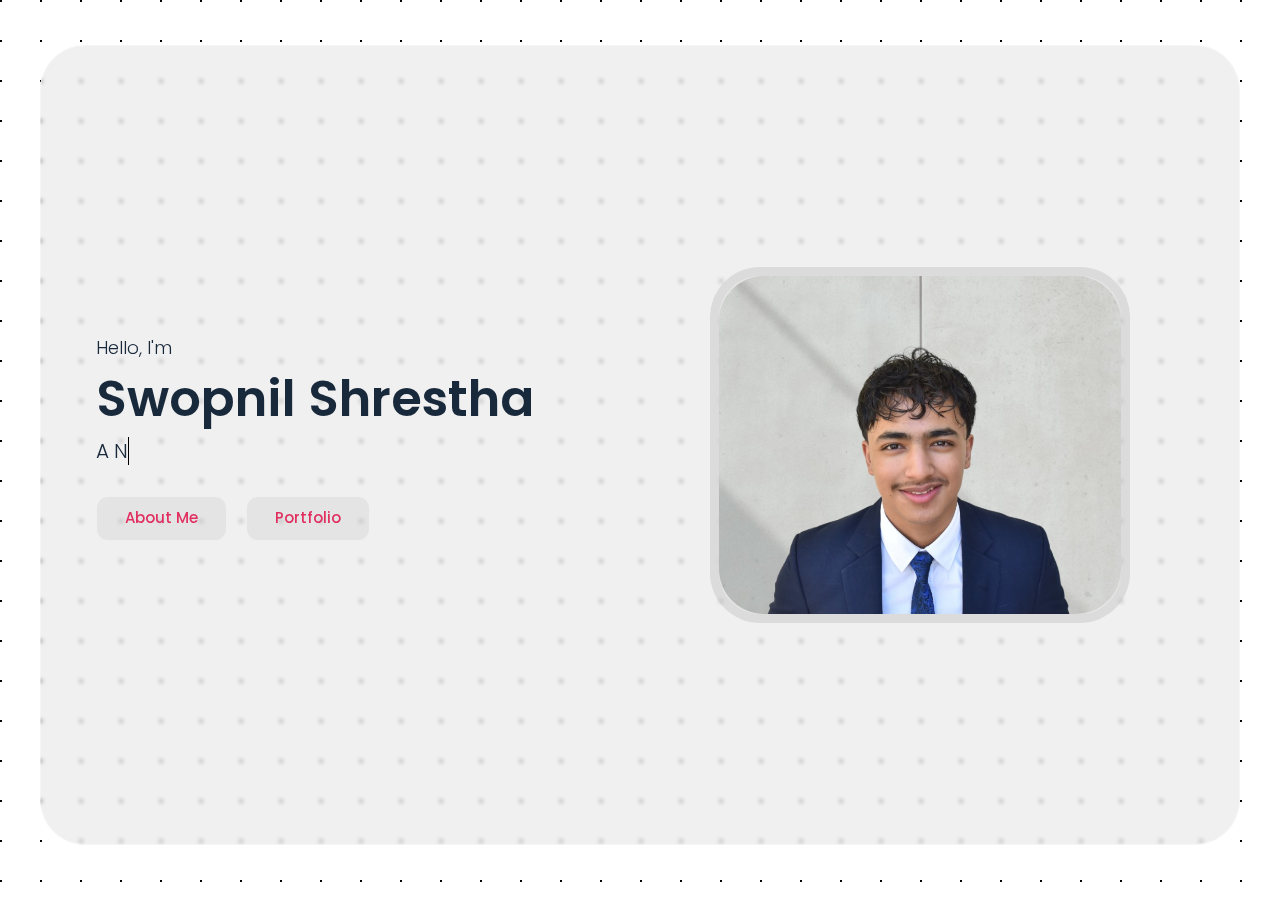
==== commit bf98550c: "Update video content in portfolio" ====
--- a/index.html
+++ b/index.html
@@ -72,7 +72,7 @@
                             <img src="./images/python2.png" alt="my profile image" style="object-fit: cover;">
                         </div> -->
                         <div class="img-box">
-                            <img src="./images/about me cover.jpg" alt="my profile image">
+                            <img src="./images/cover pic.jpg" alt="my profile image">
                         </div>
                         <!-- <div class="img-box2">
                             <img src="./images/javascript.png" alt="my profile image"
@@ -98,7 +98,7 @@
                     <div class="about-img">
                         <div class="img-box">
                             <!-- <img src="./images/about.jpeg" alt="about pic" style="border-radius: 45px;"> -->
-                            <img src="./images/cover pic.jpg" alt="about pic" style="border-radius: 45px;">
+                            <img src="./images/about me cover.jpg" alt="about pic" style="border-radius: 45px;">
                         </div>
                     </div>
                     <div class="about-text">
@@ -287,12 +287,15 @@
                         onclick="showComputer()">
                         ACADEMIA
                     </button>
-                    <!-- <button type="button" class="port-item" data-target="#film" id="film" onclick="showFilm()">
-                        Film
+                    <button type="button" class="port-item" data-target="#film" id="film" onclick="showFilm()">
+                        Community service
                     </button>
                     <button type="button" class="port-item " data-target="#photo" id="photo" onclick="showPhoto()">
-                        Photo
-                    </button> -->
+                        Athletics
+                    </button>
+                    <button type="button" class="port-item " data-target="#music" id="music" onclick="showMusic()">
+                        Entrepreneurship & Music
+                    </button>
                 </div>
 
                 <div class="row " id="all-tabs">
@@ -305,7 +308,6 @@
                         <div class="portfolio-item">
                             <div class="portfolio-item-thumbnail">
                                 <img src="./images/Valedictorian/img.jpg" alt="image">
-                                <!-- <video src="./images/portfolio/gyane.mp4"  loop muted style="display:none;"></video> -->
 
                             </div>
                             <h3 class="portfolio-item-title">Valedictorian Award – Premier 2024, Grade 12 (NEB +2
@@ -314,7 +316,18 @@
                             <button type="button" class="btn view-more-btn">View More</button>
                             <div class="portfolio-item-details">
                                 <div class="description">
-                                    <p>In 2024, I was honored to receive the Valedictorian Award for the Grade 12 NEB +2
+                                    <p>
+                                        <div >
+                                            <video src="/images/Valedictorian/Valedictorian Award Premier 2024, Grade 12 (NEB 2 Science Curriculum).mp4"  width="100%" height="100%" controls autoplay muted loop class="description-video-tag">
+                                            </video>
+                                        </div>
+                                            <!-- <source
+                                                
+                                                type="video/mp4">
+                                            Your browser does not support the video tag. -->
+                                         <br>
+                                        In 2024, I was honored to receive the Valedictorian Award for the Grade 12 NEB +2
+                                        
                                         Science curriculum at Premier. This recognition was not just a reflection of my
                                         academic performance as the highest-scoring student, but also of my dedication,
                                         perseverance, and commitment to excellence throughout my academic journey.
@@ -330,10 +343,6 @@
                                         activities, and personal growth. Despite the pressure, I always felt a sense of
                                         purpose and determination, knowing that each challenge I faced was an
                                         opportunity to grow.
-                                        <video width="100%" height="400" controls>
-                                            <source src="/images/Valedictorian/Valedictorian Award Premier 2024, Grade 12 (NEB 2 Science Curriculum).mp4" type="video/mp4">
-                                            Your browser does not support the video tag.
-                                          </video>
 
                                         <br> Receiving the Valedictorian Award was a moment of reflection. It felt like
                                         the culmination of years of effort, but it also sparked a new sense of
@@ -348,72 +357,161 @@
 
                         <div class="portfolio-item">
                             <div class="portfolio-item-thumbnail">
-                                <img src="./images/.png" alt="image">
-                                <!-- <video src="./images/portfolio/gyane.mp4"  loop muted style="display:none;"></video> -->
-
-                            </div>
-                            <h3 class="portfolio-item-title">Smart Irrigation System Project – Self-Funded STEM
-                                Initiative
+                                <img src="/" alt="image" class="hide">
+                                <video   src="/images/stem/STEM_ Reducing Light Pollution in Kathmandu Valley.mp4" loop  autoplay muted ></video>
+
+                            </div>
+                            <h3 class="portfolio-item-title">STEM: Reducing Light Pollution in Kathmandu Valley
                             </h3>
                             <button type="button" class="btn view-more-btn">View More</button>
                             <div class="portfolio-item-details">
                                 <div class="description">
-                                    <p>TOne of the most rewarding and challenging projects I undertook was the
-                                        development of a Smart Irrigation System as part of a self-funded STEM
-                                        initiative. This project aimed to address water wastage in agricultural
-                                        irrigation systems by integrating modern technology to create a more efficient
-                                        and sustainable solution for farmers. The goal was to design an irrigation
-                                        system that could automatically adjust water flow based on soil moisture levels,
-                                        weather conditions, and crop needs, ensuring optimal water usage while
-                                        conserving resources.
-                                        <video width="100%" height="400" controls>
-                                            <source src="/images/stem/STEM Adaptive Light Spectrum and Automated Irrigation for Optimized Plant Growth 1.mp4" type="video/mp4">
+                                    <p>
+                                        <video width="100%" height="400" controls muted autoplay>
+                                            <source
+                                                src="/images/stem/STEM_ Reducing Light Pollution in Kathmandu Valley.mp4"
+                                                type="video/mp4">
                                             Your browser does not support the video tag.
-                                          </video>
-
-
-                                        <br> <br>
-                                        The journey to create this system was not without its hurdles. From the initial
-                                        concept phase, I faced challenges in sourcing the right materials, learning new
-                                        software for automation, and troubleshooting technical issues related to sensors
-                                        and wiring. However, these challenges pushed me to think critically and
-                                        innovate.
-                                        <video width="100%" height="400" controls>
-                                            <source src="/images/stem/STEM Adaptive Light Spectrum and Automated Irrigation for Optimized Plant Growth.mp4" type="video/mp4">
-                                            Your browser does not support the video tag.
-                                          </video>
-
-                                        <br> <br>
-                                        One of the most fulfilling aspects of this project was seeing the impact it had
-                                        on the community. Over 100 people visited the project, including school
-                                        directors, teachers, local farmers, and even the President of the Robotics
-                                        Association Nepal. Their feedback was invaluable, and their enthusiasm for the
-                                        potential applications of the system reinforced my belief in the project’s
-                                        importance.
-                                        The Smart Irrigation System was designed to automate irrigation schedules,
-                                        monitor soil moisture in real-time, and adjust water flow based on environmental
-                                        factors. It reduced wastage and optimized water usage, making it both
-                                        environmentally and economically beneficial for farmers.
-                                        The project was a significant success, highlighting the importance of
-                                        integrating technology into traditional industries and demonstrating how
-                                        innovative solutions could be applied to real-world problems.
-
+                                        </video>
+
+                                        <br>
+                                        As part of a STEM initiative, my team and I developed a prototype designed to
+                                        tackle the growing issue
+                                        of light pollution in the Kathmandu Valley, an area densely populated and
+                                        increasingly affected by this
+                                        overlooked environmental concern. Our project aimed to raise awareness about the
+                                        invisible yet
+                                        significant consequences of light pollution on the environment and human health.
                                         <br><br>
-                                        <video width="100%" height="400" controls>
-                                            <source src="/images/stem/STEM Mobile-Controlled Hazardous Terrain Rover with Camera and Proximity Sensors.mp4" type="video/mp4">
-                                            Your browser does not support the video tag.
-                                          </video>
-                                    </p>
-                                </div>
-
-                            </div>
-                        </div>
-
-
+                                        The prototype featured motion and object sensors, enabling an automated lighting
+                                        system that activated
+                                        only when an object was nearby. Additionally, it demonstrated how various
+                                        wavelengths of light can be
+                                        utilized effectively during different times of the day. For instance,
+                                        incorporating red-wavelength lighting
+                                        at night promotes soothing and restful sleep, showcasing potential health
+                                        benefits.
+                                        This project highlighted the importance of sustainable and adaptive lighting
+                                        systems as a means to reduce
+                                        light pollution while enhancing environmental and human well-being.
+                                    </p>
+                                </div>
+
+                            </div>
+                        </div>
                         <div class="portfolio-item">
                             <div class="portfolio-item-thumbnail">
-                                <img src="./images/Science Awareness/Science Awareness Club Inspiring Curiosity Through Hands-On Demonstrations 2.jpg" alt="image">
-                                <!-- <video src="./images/portfolio/gyane.mp4"  loop muted style="display:none;"></video> -->
+                                <img src="" alt="image" class="hide">
+                                <video src="./images/stem/STEM Mobile-Controlled Hazardous Terrain Rover with Camera and Proximity Sensors.mp4" loop muted autoplay></video>
+
+                            </div>
+                            <h3 class="portfolio-item-title">STEM: Mobile-Controlled Hazardous Terrain Rover with Camera
+                                and Proximity Sensors
+                            </h3>
+                            <button type="button" class="btn view-more-btn">View More</button>
+                            <div class="portfolio-item-details">
+                                <div class="description">
+                                    <p>
+                                        <video width="100%" height="400" controls loop muted autoplay>
+                                            <source
+                                                src="/images/stem/STEM Mobile-Controlled Hazardous Terrain Rover with Camera and Proximity Sensors.mp4"
+                                                type="video/mp4">
+                                            Your browser does not support the video tag.
+                                        </video> <br>
+                                        Motivated by Nepal’s untapped reserves of coal, gold, and metallic minerals, I
+                                        led a STEM initiative to
+                                        develop a mobile-controlled rover designed for hazardous terrains. This project
+                                        sought to shed light on the
+                                        vast opportunities within Nepal’s mining sector and demonstrate how technology
+                                        can facilitate
+                                        exploration in challenging environments. <br>
+                                        <br>
+
+                                        The rover was equipped with a live camera feed for real-time visuals, proximity
+                                        sensors to navigate
+                                        obstacles, and a steady body architecture for stability on uneven surfaces. Its
+                                        integrated lighting system
+                                        ensured functionality even in low-visibility conditions, making it an ideal
+                                        solution for accessing and
+                                        analyzing inaccessible mining areas.
+                                        This initiative was recognized for its vision and dedication, earning a visit
+                                        from the Robotics Association
+                                        of Nepal, which commended the project’s potential to revolutionize mining
+                                        exploration in the country. It
+                                        stands as a testament to how innovative technology can pave the way for
+                                        sustainable resource
+                                        development in Nepal.
+
+                                        <br>
+
+                                    </p>
+                                </div>
+
+                            </div>
+                        </div>
+                        <div class="portfolio-item">
+                            <div class="portfolio-item-thumbnail">
+                                <img src="" alt="image" class="hide">
+                                <video src="./images/stem/STEM Adaptive Light Spectrum and Automated Irrigation for Optimized Plant Growth 1.mp4"
+                                type="video/mp4"  loop muted  autoplay></video>
+
+                            </div>
+                            <h3 class="portfolio-item-title">STEM: Adaptive Light Spectrum and Automated Irrigation for
+                                Optimized Plant Growth
+                            </h3>
+                            <button type="button" class="btn view-more-btn">View More</button>
+                            <div class="portfolio-item-details">
+                                <div class="description">
+                                    <p>
+                                        In Grade 11, I spearheaded a self-funded STEM initiative to address irrigation
+                                        inefficiencies in Nepal, a
+                                        country rich in fertile yet underutilized land. This innovative project featured
+                                        an automated irrigation
+                                        system with soil moisture-detecting sensors, ensuring precise and
+                                        resource-efficient watering for
+                                        sustainable farming.
+                                        <br>
+                                        <video width="100%" height="400" controls muted autoplay>
+                                            <source
+                                                src="/images/stem/STEM Adaptive Light Spectrum and Automated Irrigation for Optimized Plant Growth 1.mp4"
+                                                type="video/mp4">
+                                            Your browser does not support the video tag.
+                                        </video><br>
+                                        The project also included the design and construction of a smart greenhouse with
+                                        innovative architecture
+                                        to maximize plant growth. By leveraging customizable light spectrums, the
+                                        greenhouse optimized
+                                        photosynthesis by adjusting wavelengths to suit different growth stages of
+                                        plants. Additionally, light
+                                        sensors automated the regulation of light intensity, adapting to environmental
+                                        conditions for peak
+                                        efficiency.<br>
+                                        <video width="100%" height="400" controls muted autoplay>
+                                            <source
+                                                src="/images/stem/STEM Adaptive Light Spectrum and Automated Irrigation for Optimized Plant Growth.mp4"
+                                                type="video/mp4">
+                                            Your browser does not support the video tag.
+                                        </video><br>
+                                        This initiative garnered widespread acclaim from visitors, culminating in a
+                                        special visit from the President
+                                        of the Biotechnology Society, who recognized its potential to transform
+                                        agricultural practices in Nepal.
+                                        The project stands as a testament to how technology-driven solutions can
+                                        revolutionize traditional farming
+                                        and contribute to sustainable development. <br>
+                                        <br>
+
+                                    </p>
+                                </div>
+
+                            </div>
+                        </div>
+
+
+                        <div class="portfolio-item">
+                            <div class="portfolio-item-thumbnail">
+                                <img src="./images/Science Awareness/Science Awareness Club Inspiring Curiosity Through Hands-On Demonstrations 2.jpg"
+                                    alt="image">
 
                             </div>
                             <h3 class="portfolio-item-title">Science Awareness Project – Polar and Non-Polar Dissolution
@@ -422,7 +520,9 @@
                             <button type="button" class="btn view-more-btn">View More</button>
                             <div class="portfolio-item-details">
                                 <div class="description">
-                                    <p>As a member of the Science Awareness Club, I had the opportunity to engage junior
+                                    <p>
+                                        <img src="/images/Science Awareness/img-2.jpg" width="100%" alt=""> <br> <br>
+                                        As a member of the Science Awareness Club, I had the opportunity to engage junior
                                         students in science through interactive and educational demonstrations. One of
                                         the most memorable projects I led was a hands-on experiment that showcased the
                                         phenomenon of polar and non-polar dissolution. The goal was to demonstrate a
@@ -432,9 +532,8 @@
                                         The experiment itself was simple yet powerful: I used water (a polar solvent)
                                         and oil (a non-polar substance) to show how the two substances do not mix,
                                         perfectly illustrating the principle that "like dissolves like."
-                                        <img src="/images/Science Awareness/img-2.jpg" width="100%" alt="">
-
-                                        <br><br> Over 100 junior students attended the session, and their enthusiasm was
+
+                                        <br> Over 100 junior students attended the session, and their enthusiasm was
                                         evident from the many questions they asked and the excitement they expressed
                                         after the experiment. Several students came up to me afterward, eager to learn
                                         more about other scientific phenomena and ask how they could conduct similar
@@ -449,10 +548,16 @@
                             </div>
                         </div>
                         <!-- 3 -->
+
+
+
+                    </div>
+                    <!-- make a tab for Film  -->
+                    <div id="film-tabs" class="hide" style=" display: flex; flex-wrap: wrap ; ">
                         <div class="portfolio-item">
                             <div class="portfolio-item-thumbnail">
-                                <img src="./images/COMMUNITY SERVICE/The Chill Zone A Discord Community for Social Connection and Weekly Events.png" alt="image">
-                                <!-- <video src="./images/portfolio/gyane.mp4"  loop muted style="display:none;"></video> -->
+                                <img src="./images/COMMUNITY SERVICE/The Chill Zone A Discord Community for Social Connection and Weekly Events.png"
+                                    alt="image">
 
                             </div>
                             <h3 class="portfolio-item-title">Chill Zone – Socializing and Study Support Initiative
@@ -491,263 +596,202 @@
 
                             </div>
                         </div>
-
-
-                    </div>
-                    <!-- make a tab for Film  -->
-                    <div id="film-tabs" class="hide" style=" display: flex; flex-wrap: wrap ; ">
                         <div class="portfolio-item">
                             <div class="portfolio-item-thumbnail">
-                                <img src="./images/themask.webp" alt="image">
-                                <!-- <video src="./images/portfolio/gyane.mp4"  loop muted style="display:none;"></video> -->
-
-                            </div>
-                            <h3 class="portfolio-item-title">The Mask - A film by Shubham Jha</h3>
+                                <img src="./images/COMMUNITY SERVICE/NEB Toppers A Discord Community for Collaborative NEB Preparation.png"
+                                    alt="image">
+
+                            </div>
+                            <h3 class="portfolio-item-title">NEB Toppers: A Discord Community for Collaborative NEB
+                                Preparation</h3>
                             <button type="button" class="btn view-more-btn">View More</button>
                             <div class="portfolio-item-details">
                                 <div class="description">
-                                    <p>Can something that protects us be a cause of our death?
-                                        <br>
-                                        The personified mask speaks about his love, support, and care for humans. After
-                                        the pandemic surge, it has helped people to be safe and healthy. But now, a man
-                                        has carelessly thrown masks. Triggered by anger, the mask shows his dark side
-                                        falling into the abyss of paranoia. The man is trapped by the voices of fear and
-                                        all he can do now is to learn to dispose of the mask. To finally, save the
-                                        world.
-
-                                    </p>
-                                </div>
-                                <div class="general-info">
-                                    <ul>
-                                        <li>Watch Now - <span><a href="https://youtu.be/Et3sfS0cBxs"
-                                                    target="_blank">https://youtu.be/Et3sfS0cBxs</a></span></li>
-                                    </ul>
-                                </div>
-                            </div>
-                        </div>
-
-                        <div class="portfolio-item">
-                            <div class="portfolio-item-thumbnail">
-                                <img src="./images/career.png" alt="image">
-                                <!-- <video src="./images/portfolio/gyane.mp4"  loop muted style="display:none;"></video> -->
-
-                            </div>
-                            <h3 class="portfolio-item-title">CARRIER - A short film by Shubham Jha</h3>
-                            <button type="button" class="btn view-more-btn">View More</button>
-                            <div class="portfolio-item-details">
-                                <div class="description">
-                                    <p>This video targets all the nonchalant youth of Nepal who don't care about the
-                                        COVID-19 outbreak. Nepal is in the denial stage. "Superstition", "Ignorance" and
-                                        "Over-confidence" are rooted deeply here. People are still roaming out with
-                                        friends, visiting places. Cafes, restaurants, and other gatherings out in
-                                        public. Italy did the same mistake and now they're suffering the most. Now, It's
-                                        our duty to protect our family and our society. We can do this by simply sitting
-                                        in our homes.
-                                        <br>
-
-                                    </p>
-                                </div>
-                                <div class="general-info">
-                                    <ul>
-                                        <li>Watch Now - <span><a href=https://youtu.be/gAMCLbUViHs"
-                                                    target="_blank">https://youtu.be/gAMCLbUViHs</a></span></li>
-                                    </ul>
-                                </div>
-                            </div>
-                        </div>
-
-                        <div class="portfolio-item">
-                            <div class="portfolio-item-thumbnail">
-                                <img src="./images/knowme.jpeg" alt="image">
-                                <!-- <video src="./images/portfolio/gyane.mp4"  loop muted style="display:none;"></video> -->
-
-                            </div>
-                            <h3 class="portfolio-item-title">My Love for Music</h3>
-                            <button type="button" class="btn view-more-btn">View More</button>
-                            <div class="portfolio-item-details">
-                                <div class="description">
-                                    <p>Join me, Prashim Timsina, on my journey as a musician. From accidentally breaking
-                                        my first guitar to pursuing my passion for music, I share how it has been a
-                                        constant source of inspiration, creativity, and connection for me. Discover the
-                                        joy and satisfaction that comes with pursuing your passions, whether you're a
-                                        musician or simply someone who appreciates the power of music. Let's embark on
-                                        this musical journey together.
-                                        <br>
-
-                                    </p>
-                                </div>
-
-                                <div class="general-info">
-                                    <ul>
-                                        <li>Watch Now - <span><a href=https://youtu.be/kWrCtqJraJI"
-                                                    target="_blank">https://youtu.be/kWrCtqJraJI</a></span></li>
-                                    </ul>
-                                </div>
-                            </div>
-                        </div>
+                                    <p>During our final board exams, I founded NEB Toppers, a Discord community
+                                        dedicated to collaborative
+                                        study. I have always believed in the power of teamwork to bring out the best in
+                                        myself, and this platform
+                                        provided an ideal space for us to study together, support each other, and
+                                        achieve our academic goals.
+                                        Working alongside my peers, we tackled complex concepts with multiple
+                                        perspectives, making learning
+                                        more engaging and effective. The ability to discuss, explain, and clarify topics
+                                        as a group allowed us to
+                                        enjoy the process and make the most of every study session. This collaborative
+                                        approach not only made
+                                        studying more enjoyable but also significantly improved our understanding, which
+                                        contributed to better
+                                        grades and successful outcomes in the external board exams.
+                                        The experience of creating and leading NEB Toppers reinforced my belief in the
+                                        importance of
+                                        collaboration and shared effort, and it was a truly rewarding way to prepare for
+                                        one of the most important
+                                        academic milestones of our lives.
+
+                                    </p>
+                                </div>
+
+                            </div>
+                        </div>
+
+
                     </div>
 
                     <!-- make a tab for Photo  -->
                     <div id="photo-tabs" class="hide" style=" display: flex; flex-wrap: wrap ; ">
                         <div class="portfolio-item">
                             <div class="portfolio-item-thumbnail">
-                                <img src="./images/photo1.JPG" alt="image">
-                                <!-- <video src="./images/portfolio/gyane.mp4"  loop muted style="display:none;"></video> -->
-
-                            </div>
-                            <h3 class="portfolio-item-title"> </h3>
-                            <button type="button" class="btn view-more-btn">View</button>
+                                <img src="./images/athletics/13 Years of Swimming_ National-Level Competitor with Prestigious Medals.JPG"
+                                    alt="image">
+
+                            </div>
+                            <h3 class="portfolio-item-title">13 Years of Swimming: National-Level Competitor with
+                                Prestigious Medals</h3>
+                            <button type="button" class="btn view-more-btn">View More</button>
                             <div class="portfolio-item-details">
                                 <div class="description">
-
-                                </div>
-                                <div class="general-info">
-
-                                </div>
-                            </div>
-                        </div>
-
+                                    <p>
+                                        <!-- <img src="/images/athletics/13 Years of Swimming_ National-Level Competitor with Prestigious Medals.JPG"
+                                            width="100%" alt=""> -->
+
+                                        <br>
+                                        What began as a casual family activity during vacations quickly turned into a
+                                        deep and lasting passion for
+                                        swimming. I’ll never forget the thrill of winning my first medal – that moment
+                                        ignited a drive in me to
+                                        push beyond my limits and strive to be the best.
+                                        Over the years, I’ve had the privilege of competing in numerous national-level
+                                        competitions, consistently
+                                        finishing among the top swimmers in my state. Being ranked among the top 3 in my
+                                        state has been an
+                                        incredible achievement, and earning prestigious medals in these competitions has
+                                        been a testament to the
+                                        dedication and hard work I’ve put into my training. <br> <br>
+                                        Swimming has not only taught me discipline and resilience, but it has also been
+                                        a source of strength and
+                                        motivation throughout my life. Whether in the pool or outside of it, the lessons
+                                        I’ve learned through
+                                        swimming have shaped my mindset and approach to challenges.
+                                        No matter where life takes me, swimming will always be my go-to sport – a place
+                                        where I find clarity,
+                                        strength, and a sense of purpose. It’s not just a sport for me; it’s a part of
+                                        who I am, and it will always hold
+                                        a special place in my heart.
+                                    </p>
+                                </div>
+
+                            </div>
+                        </div>
+
+
+
+                    </div>
+                    <div id="music-tabs" class="hide" style=" display: flex; flex-wrap: wrap ; ">
                         <div class="portfolio-item">
                             <div class="portfolio-item-thumbnail">
-                                <img src="./images/photo2.JPG" alt="image">
-                                <!-- <video src="./images/portfolio/gyane.mp4"  loop muted style="display:none;"></video> -->
-
-                            </div>
-                            <h3 class="portfolio-item-title"> </h3>
-                            <button type="button" class="btn view-more-btn">View</button>
+                                <img src="./images/Entrepreneurship & Music/founder/Founder of Gadget Dai Boosting Tech Businesses with Expert Reviews.jpg"
+                                    alt="image">
+
+                            </div>
+                            <h3 class="portfolio-item-title">Founder of Gadget Dai: Boosting Tech Businesses with Expert
+                                Reviews</h3>
+                            <button type="button" class="btn view-more-btn">View More</button>
                             <div class="portfolio-item-details">
                                 <div class="description">
-
-                                </div>
-                                <div class="general-info">
-
-                                </div>
-                            </div>
-                        </div>
-
-
+                                    <p>
+                                        <video width="100%" height="400" controls muted autoplay class="description-video-tag">
+                                            <source src="/images/Entrepreneurship & Music/founder/gadget dai.mp4"
+                                                type="video/mp4">
+                                            Your browser does not support the video tag.
+                                        </video><br>
+                                        I founded Gadget Dai with the mission to help local tech businesses expand their
+                                        reach by effectively
+                                        advertising their products. In a fast-paced, competitive market, many businesses
+                                        struggle to gain visibility,
+                                        and I wanted to bridge that gap by offering a platform for showcasing
+                                        high-quality tech products to a
+                                        broader audience. <br> <br>
+
+
+                                        Through Gadget Dai, I’ve worked to highlight and promote tech gadgets, providing
+                                        well-researched
+                                        content and honest reviews to help businesses stand out in the market. By
+                                        focusing on effective digital
+                                        marketing strategies, I’ve helped local tech brands connect with potential
+                                        customers and boost their sales,
+                                        especially through platforms like Daraz, an Amazon-like marketplace in Nepal.
+                                        <br>
+                                        It’s been incredibly rewarding to see Gadget Dai grow, assisting local
+                                        businesses in reaching new heights,
+                                        and I’m proud to contribute to the tech ecosystem in Nepal through this venture.
+                                    </p>
+                                </div>
+
+                            </div>
+                        </div>
                         <div class="portfolio-item">
                             <div class="portfolio-item-thumbnail">
-                                <img src="./images/photo3.JPG" alt="image">
-                                <!-- <video src="./images/portfolio/gyane.mp4"  loop muted style="display:none;"></video> -->
-
-                            </div>
-                            <h3 class="portfolio-item-title"> </h3>
-                            <button type="button" class="btn view-more-btn">View</button>
+                                <img src=""
+                                    alt="image" class="hide">
+                                <video src="./images/Entrepreneurship & Music/lead/Lead Guitarist of Aairawat Boys Local Band Performances (1).mp4"
+                                type="video/mp4"  loop muted ></video>
+
+                            </div>
+                            <h3 class="portfolio-item-title">Lead Guitarist of Aairawat Boys Local Band Performances
+                            </h3>
+                            <button type="button" class="btn view-more-btn">View More</button>
                             <div class="portfolio-item-details">
                                 <div class="description">
-
-                                </div>
-                                <div class="general-info">
-
-                                </div>
-                            </div>
-                        </div>
-
-
-                        <div class="portfolio-item">
-                            <div class="portfolio-item-thumbnail">
-                                <img src="./images/photo4.JPG" alt="image">
-                                <!-- <video src="./images/portfolio/gyane.mp4"  loop muted style="display:none;"></video> -->
-
-                            </div>
-                            <h3 class="portfolio-item-title"> </h3>
-                            <button type="button" class="btn view-more-btn">View</button>
-                            <div class="portfolio-item-details">
-                                <div class="description">
-
-                                </div>
-                                <div class="general-info">
-
-                                </div>
-                            </div>
-                        </div>
-                        <div class="portfolio-item">
-                            <div class="portfolio-item-thumbnail">
-                                <img src="./images/photo5.JPG" alt="image">
-                                <!-- <video src="./images/portfolio/gyane.mp4"  loop muted style="display:none;"></video> -->
-
-                            </div>
-                            <h3 class="portfolio-item-title"> </h3>
-                            <button type="button" class="btn view-more-btn">View</button>
-                            <div class="portfolio-item-details">
-                                <div class="description">
-
-                                </div>
-                                <div class="general-info">
-
-                                </div>
-                            </div>
-                        </div>
-                        <div class="portfolio-item">
-                            <div class="portfolio-item-thumbnail">
-                                <img src="./images/photo6.JPG" alt="image">
-                                <!-- <video src="./images/portfolio/gyane.mp4"  loop muted style="display:none;"></video> -->
-
-                            </div>
-                            <h3 class="portfolio-item-title"> </h3>
-                            <button type="button" class="btn view-more-btn">View</button>
-                            <div class="portfolio-item-details">
-                                <div class="description">
-
-                                </div>
-                                <div class="general-info">
-
-                                </div>
-                            </div>
-                        </div>
-                        <div class="portfolio-item">
-                            <div class="portfolio-item-thumbnail">
-                                <img src="./images/photo7.JPG" alt="image">
-                                <!-- <video src="./images/portfolio/gyane.mp4"  loop muted style="display:none;"></video> -->
-
-                            </div>
-                            <h3 class="portfolio-item-title"> </h3>
-                            <button type="button" class="btn view-more-btn">View</button>
-                            <div class="portfolio-item-details">
-                                <div class="description">
-
-                                </div>
-                                <div class="general-info">
-
-                                </div>
-                            </div>
-                        </div>
-                        <div class="portfolio-item">
-                            <div class="portfolio-item-thumbnail">
-                                <img src="./images/photo8.JPG" alt="image">
-                                <!-- <video src="./images/portfolio/gyane.mp4"  loop muted style="display:none;"></video> -->
-
-                            </div>
-                            <h3 class="portfolio-item-title"> </h3>
-                            <button type="button" class="btn view-more-btn">View</button>
-                            <div class="portfolio-item-details">
-                                <div class="description">
-
-                                </div>
-                                <div class="general-info">
-
-                                </div>
-                            </div>
-                        </div>
-                        <div class="portfolio-item">
-                            <div class="portfolio-item-thumbnail">
-                                <img src="./images/photo9.JPG" alt="image">
-                                <!-- <video src="./images/portfolio/gyane.mp4"  loop muted style="display:none;"></video> -->
-
-                            </div>
-                            <h3 class="portfolio-item-title"> </h3>
-                            <button type="button" class="btn view-more-btn">View</button>
-                            <div class="portfolio-item-details">
-                                <div class="description">
-
-                                </div>
-                                <div class="general-info">
-                                    <b>Story:</b><span>This is the first time I got my hands on a proper DSLR camera and
-                                        a proper editing environment.</span>
-                                </div>
-                            </div>
-                        </div>
+                                    <p>
+                                        <video width="100%" height="400" controls muted autoplay>
+                                            <source
+                                            src="/images/Entrepreneurship & Music/lead/Lead Guitarist of Aairawat Boys Local Band Performances (1).mp4"
+                                            type="video/mp4" class="description-video-tag">
+                                            Your browser does not support the video tag.
+                                        </video><br>
+                                        <video width="100%" height="400" controls muted autoplay>
+                                            <source
+                                                src="/images/Entrepreneurship & Music/lead/Lead Guitarist of Aairawat Boys Local Band Performances.mp4"
+                                                type="video/mp4">
+                                            Your browser does not support the video tag.
+                                        </video><br>
+                                        Growing up in a close-knit neighborhood, I was fortunate to be surrounded by a
+                                        group of friends who
+                                        shared similar passions and aspirations. From a young age, we bonded over our
+                                        love for music, often
+                                        jamming together with whatever we could get our hands on – whether it was a
+                                        speaker or just makeshift
+                                        instruments. Music became our common language, a way for us to stay connected
+                                        and share our energy. <br>
+                                        As we grew older, our desire to keep that musical spark alive led us to learn
+                                        different instruments, and
+                                        that’s when Aairawat Boys was born. Formed three years ago, the band is not just
+                                        a musical project; it’s
+                                        the culmination of years of friendship, shared experiences, and the joy of
+                                        creating music together. I’m a
+                                        self-taught guitarist in the band, and playing alongside such talented friends
+                                        has been one of the most
+                                        rewarding parts of this journey. <br>
+                                        Over the years, we’ve performed at numerous local festivals and events, and each
+                                        performance has only
+                                        strengthened our bond and love for music. It’s not just about the music – it’s
+                                        about the memories we’ve
+                                        created and the way it has brought us closer together. Aairawat Boys is more
+                                        than just a band; it’s a
+                                        symbol of the friendships that have flourished through the power of music, and
+                                        it will always remain an
+                                        integral part of my life.<br>
+
+
+
+                                    </p>
+                                </div>
+
+                            </div>
+                        </div>
+
+
+
                     </div>
                 </div>
             </div>
@@ -802,11 +846,9 @@
                     <div class="contact-info-item">
                         <h3>Follow Me</h3>
                         <div class="social-links">
-                            <a href="https://www.facebook.com" target="_blank"><i
-                                    class="fa fa-facebook"></i></a>
+                            <a href="https://www.facebook.com" target="_blank"><i class="fa fa-facebook"></i></a>
                             <a href="https://github.com/Swopnil2063" target="_blank"><i class="fa fa-github"></i></a>
-                            <a href="https://instagram.com/" target="_blank"><i
-                                    class="fa fa-instagram"></i></a>
+                            <a href="https://instagram.com/" target="_blank"><i class="fa fa-instagram"></i></a>
 
                         </div>
                     </div>
@@ -858,20 +900,33 @@
             document.getElementById("computer-tabs").classList.remove("hide");
             document.getElementById("film-tabs").classList.add("hide");
             document.getElementById("photo-tabs").classList.add("hide");
+            document.getElementById("music-tabs").classList.add("hide");
             document.getElementById("others-tabs").classList.add("hide");
+
         }
 
         function showFilm() {
             document.getElementById("computer-tabs").classList.add("hide");
             document.getElementById("film-tabs").classList.remove("hide");
             document.getElementById("photo-tabs").classList.add("hide");
+            document.getElementById("music-tabs").classList.add("hide");
             document.getElementById("others-tabs").classList.add("hide");
+
         }
 
         function showPhoto() {
             document.getElementById("computer-tabs").classList.add("hide");
             document.getElementById("film-tabs").classList.add("hide");
             document.getElementById("photo-tabs").classList.remove("hide");
+            document.getElementById("music-tabs").classList.add("hide");
+            document.getElementById("others-tabs").classList.add("hide");
+        }
+        function showMusic() {
+            document.getElementById("computer-tabs").classList.add("hide");
+            document.getElementById("film-tabs").classList.add("hide");
+            document.getElementById("photo-tabs").classList.add("hide");
+
+            document.getElementById("music-tabs").classList.remove("hide");
             document.getElementById("others-tabs").classList.add("hide");
         }
 
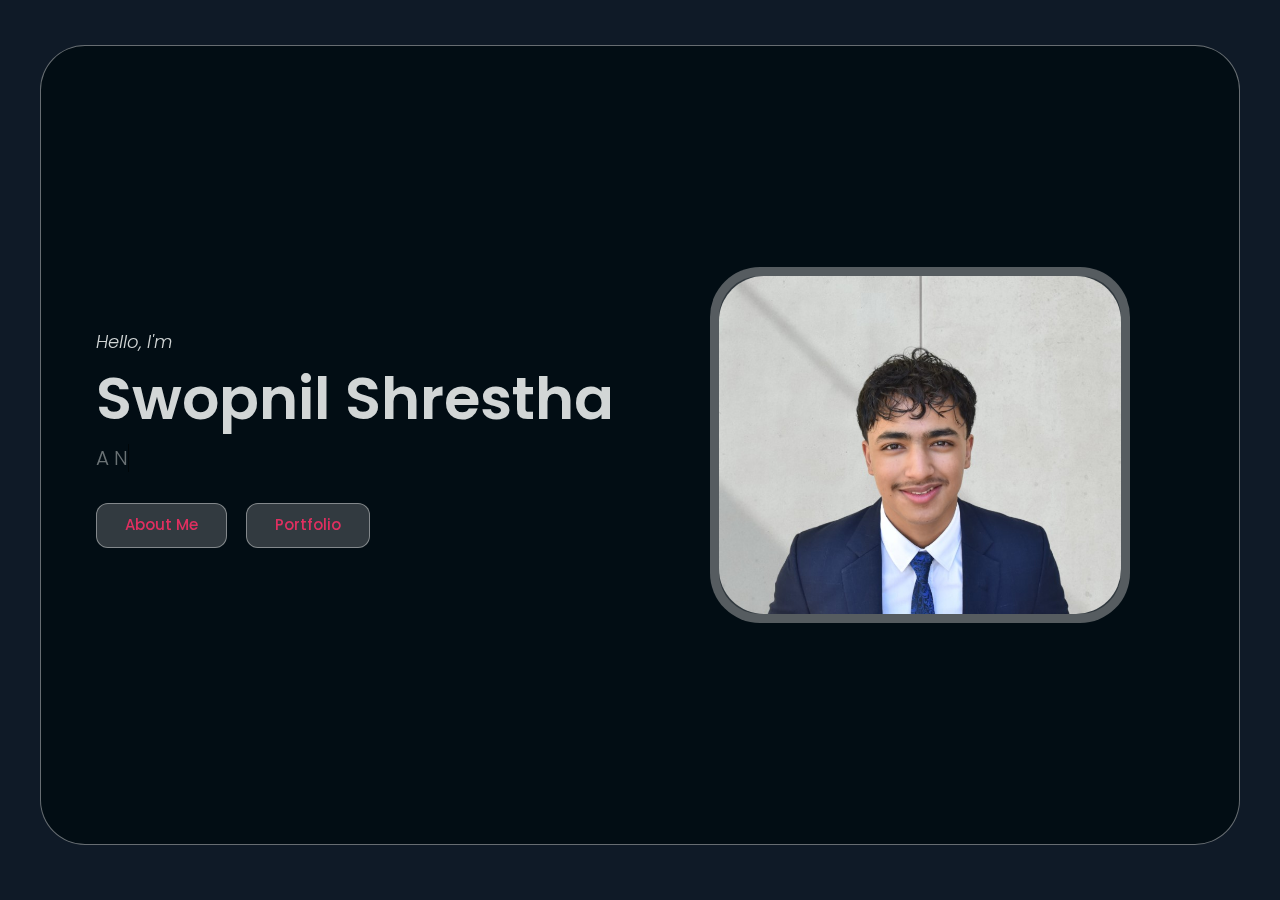
==== commit 46530557: "Portfolio UI changed, video control issue fixes" ====
--- a/index.html
+++ b/index.html
@@ -54,7 +54,7 @@
                 <div class="row align-items-center">
                     <div class="home-text">
                         <p>Hello, I'm</p>
-                        <h1>Swopnil Shrestha</h1>
+                        <h1 class="portfolio-title">Swopnil Shrestha</h1>
                         <h2 id="tagline">
 
                             <span class="txt-rotate" data-period="2000"
@@ -154,90 +154,7 @@
                         </div>
                         <!-- Education end -->
 
-                        <!-- Experience -->
-                        <!-- <div class="tab-content" id="experience">
-                            <div class="timeline">
-                                
-                                <div class="timeline-item">
-                                    <span class="date">
-                                        Feb 2022 - Present
-                                    </span>
-                                    <h4> Organizer/ Board Member -<span>SRCN</span></h4>
-                                    <p>Managing 5 different research papers; connecting mentors to 25 deserving students; running a community service project in computer science. </p>
-                                </div>
-                                <div class="timeline-item">
-                                    <span class="date">
-                                        Feb 2022 - Present
-                                    </span>
-                                    <h4>Vice President -<span>Trinity Olympiad Society</span></h4>
-                                    <p>
-                                        Organized fruitful Olympiad events, connected 50 olympiad enthusiasts with the prospect of olympiad. Lead a team of 10 to give olympiad preparations to interested olympians.
-                                    </p>
-                                </div>
-
-                                <div class="timeline-item">
-                                    <span class="date">
-                                        Aug 2021 - Present
-                                    </span>
-                                    <h4>IT Department - <span>Computer Science Intiatives in Nepal</span></h4>
-                                    <p>Worked as a part of core team responsible for designing and hosting websites,
-                                        organizing events, and hosting talks related to STEM.</p>
-                                </div>
-                                <div class="timeline-item">
-                                    <span class="date">
-                                        Mar 2021 - Present
-                                    </span>
-                                    <h4>IT Department - <span>Literacy of Finance for All</span></h4>
-                                    <p>Led the whole IT department (30 members). Designed the official website, solved
-                                        tech-related problems, and reviewed all technical decisions.</p>
-                                </div>
-                                <div class="timeline-item">
-                                    <span class="date">
-                                        Jan 2021 - Dec 2021
-                                    </span>
-                                    <h4>Machine Learning(ML) & Python Tutor - <span>Student ML Coalition</span></h4>
-                                    <p>Tutored ML to 30+ students worldwide for 100+ hours; Prepared individual lesson plans, problem-sets & programming games; Trained hackathon team</p>
-                                </div>
-                                <div class="timeline-item">
-                                    <span class="date">
-                                        Jan 2021 - May 2021
-                                    </span>
-                                    <h4>Lead Full-Stack Web Developer - <span>SRCN</span></h4>
-                                    <p>Led a team of 5 to design & develop a Q&A forum website (Gyan-E) using ReactJS &
-                                        Django, which currently has 100+ users.</p>
-                                </div>
-
-                                <div class="timeline-item">
-                                    <span class="date">
-                                        Aug 2020 - Present
-                                    </span>
-                                    <h4>Cinematographer/ Photographer/ Video Editor - <span>Shubham Jha Films</span>
-                                    </h4>
-                                    <p>Worked as a cinematographer/ Photographer/ Video Editor on short-movie projects
-                                        to raise awareness against environmental pollution, and other important social
-                                        issues. </p>
-
-                                </div>
-                                <div class="timeline-item">
-                                    <span class="date">
-                                        Feb 2021 - Dec 2021
-                                    </span>
-                                    <h4>Member - <span>One Quantum Nepal</span></h4>
-                                    <p>Engaged in quantum computing conversations in a team of 10 and solved complex
-                                        algorithms like ‘Grovers Algorithm’ and ‘Shor's algorithm’.</p>
-                                </div>
-                                <div class="timeline-item">
-                                    <span class="date">
-                                        Jan 2023 - Present
-                                    </span>
-                                    <h4> Olympian -<span>National Astrophysics Olympiad</span></h4>
-                                    <p>Is a rising Olympian of Nepal, Finalist of National Astrophysics Olympiad, ranked among top scorers of Nepal in NAO2023</p>
-                                </div>
-
-
-                            </div>
-                        </div> -->
-                        <!-- Experience end -->
+                      
                         <!-- Hobbies Start -->
                         <div class="tab-content" id="hobbies">
                             <div class="timeline">
@@ -317,15 +234,9 @@
                             <div class="portfolio-item-details">
                                 <div class="description">
                                     <p>
-                                        <div >
-                                            <video src="/images/Valedictorian/Valedictorian Award Premier 2024, Grade 12 (NEB 2 Science Curriculum).mp4"  width="100%" height="100%" controls autoplay muted loop class="description-video-tag">
+                                            <video src="/images/Valedictorian/Valedictorian Award Premier 2024, Grade 12 (NEB 2 Science Curriculum).mp4"  width="100%" height="100%" controls class="description-video-tag">
                                             </video>
-                                        </div>
-                                            <!-- <source
-                                                
-                                                type="video/mp4">
-                                            Your browser does not support the video tag. -->
-                                         <br>
+                                         <br> <br>
                                         In 2024, I was honored to receive the Valedictorian Award for the Grade 12 NEB +2
                                         
                                         Science curriculum at Premier. This recognition was not just a reflection of my
@@ -367,14 +278,14 @@
                             <div class="portfolio-item-details">
                                 <div class="description">
                                     <p>
-                                        <video width="100%" height="400" controls muted autoplay>
+                                        <video width="100%" height="400" controls >
                                             <source
                                                 src="/images/stem/STEM_ Reducing Light Pollution in Kathmandu Valley.mp4"
                                                 type="video/mp4">
                                             Your browser does not support the video tag.
                                         </video>
 
-                                        <br>
+                                        <br> <br>
                                         As part of a STEM initiative, my team and I developed a prototype designed to
                                         tackle the growing issue
                                         of light pollution in the Kathmandu Valley, an area densely populated and
@@ -412,12 +323,12 @@
                             <div class="portfolio-item-details">
                                 <div class="description">
                                     <p>
-                                        <video width="100%" height="400" controls loop muted autoplay>
+                                        <video width="100%" height="400" controls>
                                             <source
                                                 src="/images/stem/STEM Mobile-Controlled Hazardous Terrain Rover with Camera and Proximity Sensors.mp4"
                                                 type="video/mp4">
                                             Your browser does not support the video tag.
-                                        </video> <br>
+                                        </video> <br> <br>
                                         Motivated by Nepal’s untapped reserves of coal, gold, and metallic minerals, I
                                         led a STEM initiative to
                                         develop a mobile-controlled rover designed for hazardous terrains. This project
@@ -453,7 +364,7 @@
                             <div class="portfolio-item-thumbnail">
                                 <img src="" alt="image" class="hide">
                                 <video src="./images/stem/STEM Adaptive Light Spectrum and Automated Irrigation for Optimized Plant Growth 1.mp4"
-                                type="video/mp4"  loop muted  autoplay></video>
+                                type="video/mp4"  loop muted autoplay></video>
 
                             </div>
                             <h3 class="portfolio-item-title">STEM: Adaptive Light Spectrum and Automated Irrigation for
@@ -470,13 +381,13 @@
                                         system with soil moisture-detecting sensors, ensuring precise and
                                         resource-efficient watering for
                                         sustainable farming.
-                                        <br>
-                                        <video width="100%" height="400" controls muted autoplay>
+                                        <br> <br>
+                                        <video width="100%" height="400" controls >
                                             <source
                                                 src="/images/stem/STEM Adaptive Light Spectrum and Automated Irrigation for Optimized Plant Growth 1.mp4"
                                                 type="video/mp4">
                                             Your browser does not support the video tag.
-                                        </video><br>
+                                        </video><br> <br>
                                         The project also included the design and construction of a smart greenhouse with
                                         innovative architecture
                                         to maximize plant growth. By leveraging customizable light spectrums, the
@@ -485,13 +396,13 @@
                                         plants. Additionally, light
                                         sensors automated the regulation of light intensity, adapting to environmental
                                         conditions for peak
-                                        efficiency.<br>
-                                        <video width="100%" height="400" controls muted autoplay>
+                                        efficiency.<br> <br>
+                                        <video width="100%" height="400" controls >
                                             <source
                                                 src="/images/stem/STEM Adaptive Light Spectrum and Automated Irrigation for Optimized Plant Growth.mp4"
                                                 type="video/mp4">
                                             Your browser does not support the video tag.
-                                        </video><br>
+                                        </video><br> <br>
                                         This initiative garnered widespread acclaim from visitors, culminating in a
                                         special visit from the President
                                         of the Biotechnology Society, who recognized its potential to transform
@@ -699,11 +610,11 @@
                             <div class="portfolio-item-details">
                                 <div class="description">
                                     <p>
-                                        <video width="100%" height="400" controls muted autoplay class="description-video-tag">
+                                        <video width="100%" height="400" controls  class="description-video-tag">
                                             <source src="/images/Entrepreneurship & Music/founder/gadget dai.mp4"
                                                 type="video/mp4">
                                             Your browser does not support the video tag.
-                                        </video><br>
+                                        </video><br> <br>
                                         I founded Gadget Dai with the mission to help local tech businesses expand their
                                         reach by effectively
                                         advertising their products. In a fast-paced, competitive market, many businesses
@@ -743,18 +654,18 @@
                             <div class="portfolio-item-details">
                                 <div class="description">
                                     <p>
-                                        <video width="100%" height="400" controls muted autoplay>
+                                        <video width="100%" height="400" controls >
                                             <source
                                             src="/images/Entrepreneurship & Music/lead/Lead Guitarist of Aairawat Boys Local Band Performances (1).mp4"
                                             type="video/mp4" class="description-video-tag">
                                             Your browser does not support the video tag.
-                                        </video><br>
-                                        <video width="100%" height="400" controls muted autoplay>
+                                        </video><br> <br>
+                                        <video width="100%" height="400" controls >
                                             <source
                                                 src="/images/Entrepreneurship & Music/lead/Lead Guitarist of Aairawat Boys Local Band Performances.mp4"
                                                 type="video/mp4">
                                             Your browser does not support the video tag.
-                                        </video><br>
+                                        </video><br> <br>
                                         Growing up in a close-knit neighborhood, I was fortunate to be surrounded by a
                                         group of friends who
                                         shared similar passions and aspirations. From a young age, we bonded over our
--- a/css/style.css
+++ b/css/style.css
@@ -3,6 +3,7 @@
 /* -------------------------------------------------- */
 
 @import url("https://fonts.googleapis.com/css2?family=Poppins:wght@400;500;700&display=swap");
+
 
 /* -------------------------------------------------- */
 /* Global-Varaibles */
@@ -67,7 +68,7 @@
 	/* background-image: linear-gradient(to right,
 			var(--pink-light),
 			var(--cyan-light)); */
-	background-image: radial-gradient(circle at 1px 1px, black 1px, transparent 0);
+	/* background-image: radial-gradient(circle at 1px 1px, black 1px, transparent 0); */
   	background-size: 40px 40px;
 	background-attachment: fixed;
 	font-size: 16px;
@@ -78,6 +79,7 @@
 	-webkit-tap-highlight-color: transparent;
 	padding: 5vh 15px;
 	font-family: "Poppins";
+	background-color: #0f1a27;
 }
 body.hide-scrolling{
 	overflow-y: hidden;
@@ -104,6 +106,7 @@
 h1,
 h2 {
 	font-weight: 600;
+	color: #d2d6d6;
 }
 
 h3,
@@ -111,8 +114,19 @@
 h5,
 h6 {
 	font-weight: 500;
-}
-
+	color: #d2d6d6;
+
+}
+p{
+	color: #d2d6d6;
+	font-weight: 300;
+	font-style: italic;
+}
+
+button,div{
+	color: #d2d6d6 !important;
+
+}
 img {
 	max-width: 100%;
 	vertical-align: middle;
@@ -122,7 +136,7 @@
 	vertical-align: middle;
 }
 video::-webkit-media-controls {
-    display:none !important;
+    /* display:none !important; */
 }
 ul{
 	list-style: none;
@@ -139,6 +153,8 @@
 	border-radius: 45px;
 	backdrop-filter: var(--backdrop-filter-blur);
 	display: none;
+	background-color: #020d14;
+	
 }
 section.active{
 	display: block;
@@ -264,58 +280,6 @@
 	animation: bounce 6s ease-in-out infinite;
 	/* border-radius: 12px; */
 }
-/* .bg-circles{
-	position: fixed;
-	top: 0;
-	height: 100%;
-	max-width: 1200px;
-	width: calc(100% - 30px);
-	left: 50%;
-	transform: translateX(-50%);
-}
-.bg-circles div{
-	position: absolute;
-	border-radius: 50%;
-}
-.bg-circles .circle-1{
-	height: 60px;
-	width: 60px;
-	background-color: var(--blue);
-	left: 5%;
-	top: 10%;
-	opacity: 0.5;
-	animation: zoomInOut 8s linear infinite;
-}
-.bg-circles .circle-2{
-	height:90px;
-	width:90px;
-	background-color: var(--main-color);
-	opacity: 0.4;
-	left: 40%;
-	top:70%;
-	animation: bounce 5s ease-in-out infinite;
-}
-.bg-circles .circle-3{
-	height: 80px;
-	width: 80px;
-	background-color: var(--white);
-	top: 1%;
-	right: -35px;
-	opacity: 0.7;
-	animation: zoomInOut 8s linear infinite;
-}
-.bg-circles .circle-4{
-	height: 50px;
-	width: 50px;
-	background-color: #ffc65c;
-	top: 80%;
-	left: -25px;
-	opacity: 1;
-	animation: bounce 8s linear infinite;
-} */
-/* -------------------------------------------------- */
-/* Buttons */
-/* -------------------------------------------------- */
 
 button {
 	user-select: none;
@@ -938,4 +902,11 @@
 	.pp-header h3{
 		font-size: 20px;
 	}
-}+}
+
+.portfolio-title{
+	font-size: 59px !important;
+}
+.txt-rotate{
+opacity: 0.5;
+}
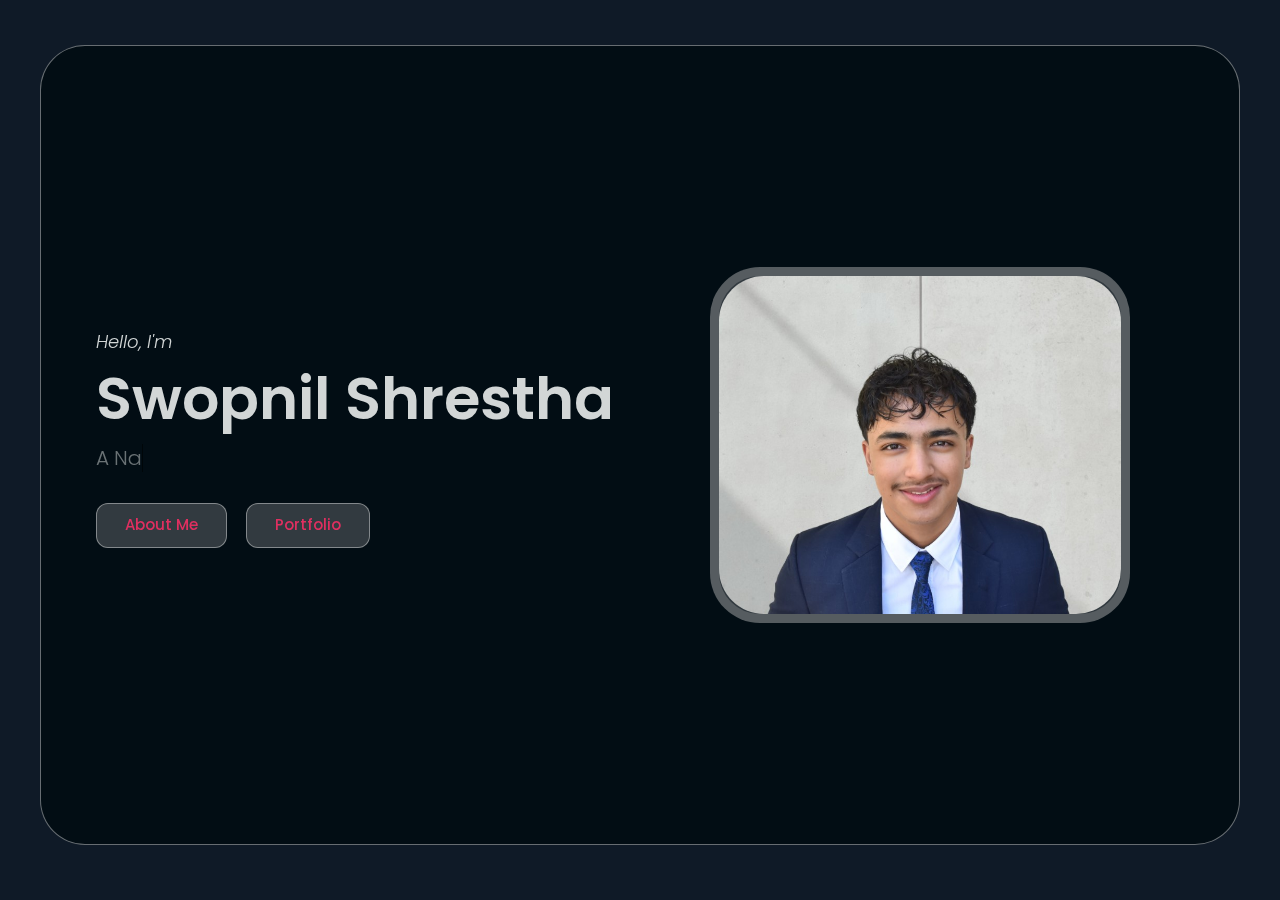
==== commit 0915c16e: "Update index.html" ====
--- a/index.html
+++ b/index.html
@@ -27,734 +27,794 @@
 </head>
 
 <body>
-    <!-- Background circles animation -->
-
-    <!-- <div class="bg-circles">
-        <div class="circle-1">
-            <img src="./images/c.png" alt="">
-        </div>
-        <div class="circle-2">
-            <img src="https://img.icons8.com/color/344/adobe-photoshop--v2.png" alt="">
-        </div>
-        <div class="circle-3">
-            <img src="./images/css.png" alt="">
-        </div>
-        <div class="circle-4">
-            <img src="./images/html.png" alt="">
-        </div>
-        <div class="effect-1">
-            <img src="./images/python2.png" alt="">
-        </div>
-    </div> -->
-    <!-- main page -->
-    <div class="main">
-        <!-- home section -->
-        <section class="home-section align-items-center active" id="home">
-            <div class="container">
-                <div class="row align-items-center">
-                    <div class="home-text">
-                        <p>Hello, I'm</p>
-                        <h1 class="portfolio-title">Swopnil Shrestha</h1>
-                        <h2 id="tagline">
-
-                            <span class="txt-rotate" data-period="2000"
-                                data-rotate='[ "A National swimmer.","School valedictorian","A graphic designer/Photographer.","A SAT tutor.","A Guitar player.","A Public speaker.","A Marketing specialist."  ]'>
-                            </span>
-                            <!-- <span class="txt-rotate" data-period="2000"
+        <!-- main page -->
+        <div class="main">
+            <!-- home section -->
+            <section class="home-section align-items-center active" id="home">
+                <div class="container">
+                    <div class="row align-items-center">
+                        <div class="home-text">
+                            <p>Hello, I'm</p>
+                            <h1 class="portfolio-title">Swopnil Shrestha</h1>
+                            <h2 id="tagline">
+
+                                <span class="txt-rotate" data-period="2000"
+                                    data-rotate='[ "A National swimmer.","School valedictorian","A graphic designer/Photographer.","A SAT tutor.","A Guitar player.","A Public speaker.","A Marketing specialist."  ]'>
+                                </span>
+                                <!-- <span class="txt-rotate" data-period="2000"
                                 data-rotate='[ "A Full-Stack-Web-Developer.", "A Data-Scientist." ]'>
                             </span> -->
-                        </h2>
-                        <a href="#about" class="btn link-item">About Me</a>
-                        <a href="#portfolio" class="btn link-item">Portfolio</a>
-                    </div>
-                    <div class="home-img">
-                        <!-- <div class="img-box3">
+                            </h2>
+                            <a href="#about" class="btn link-item">About Me</a>
+                            <a href="#portfolio" class="btn link-item">Portfolio</a>
+                        </div>
+                        <div class="home-img">
+                            <!-- <div class="img-box3">
                             <img src="./images/python2.png" alt="my profile image" style="object-fit: cover;">
                         </div> -->
-                        <div class="img-box">
-                            <img src="./images/cover pic.jpg" alt="my profile image">
-                        </div>
-                        <!-- <div class="img-box2">
+                            <div class="img-box">
+                                <img src="./images/cover pic.jpg" alt="my profile image">
+                            </div>
+                            <!-- <div class="img-box2">
                             <img src="./images/javascript.png" alt="my profile image"
                                 title="contributing to open-source project">
                         </div> -->
 
+                        </div>
                     </div>
                 </div>
-            </div>
+            </section>
+            <!-- main page end -->
+            <!-- About start -->
+            <section class="about-section sec-padding" id="about">
+                <a href="#home" class="btn link-item" style="position:absolute;top: 29px;left: 33px;"><i
+                        class="fa fa-arrow-left"></i></a>
+                <div class="container">
+                    <div class="row">
+                        <div class="section-title">
+                            <h2>About Me</h2>
+                        </div>
+                    </div>
+                    <div class="row">
+                        <div class="about-img">
+                            <div class="img-box">
+                                <!-- <img src="./images/about.jpeg" alt="about pic" style="border-radius: 45px;"> -->
+                                <img src="./images/about me cover.jpg" alt="about pic" style="border-radius: 45px;">
+                            </div>
+                        </div>
+                        <div class="about-text">
+                            <p>
+                                <b>I’m a physics student from Nepal with a curiosity to understand the world around me.
+                                    I
+                                    enjoy tackling challenges in academics and STEM projects, while also helping others
+                                    along the way. Outside of studies, I love swimming, playing guitar, and photography,
+                                    always seeking new ways to learn and explore.
+
+                            </p>
+                            <h3>skills</h3>
+
+                            <div class="skills">
+                                <div class="skill-item">Leadership & Teamwork</div>
+                                <div class="skill-item">Critical Thinking & Problem Solving</div>
+                                <div class="skill-item">Public Speaking</div>
+                                <div class="skill-item">Tutoring & Mentoring</div>
+                                <div class="skill-item">Digital Marketing</div>
+                                <div class="skill-item">Music Performance</div>
+
+
+                            </div>
+
+                            <div class="about-tabs">
+                                <button type="button" class="tab-item active" data-target="#education">
+                                    education
+                                </button>
+                                <!-- <button type="button" class="tab-item" data-target="#experience">
+                                experience
+                            </button> -->
+                                <button type="button" class="tab-item" data-target="#hobbies">
+                                    hobbies
+                                </button>
+                            </div>
+                            <!-- Education -->
+
+                            <div class="tab-content active" id="education">
+                                <div class="timeline">
+                                    <div class="timeline-item">
+                                        <span class="date">
+                                            (2022 - 2024)
+                                        </span>
+                                        <h4>NEB Board Exams GPA: 3.77 - <span>Premier International School </span></h4>
+                                    </div>
+                                    <div class="timeline-item">
+                                        <span class="date">
+                                            Grade 1 - Grade 10 (Until 2022)
+                                        </span>
+                                        <h4>SEE, NEB, 3.60 - <span>Little Angels' School</span></h4>
+                                    </div>
+
+                                </div>
+                            </div>
+                            <!-- Education end -->
+
+
+                            <!-- Hobbies Start -->
+                            <div class="tab-content" id="hobbies">
+                                <div class="timeline">
+
+                                    <div class="timeline-item">
+                                        <h4>Swimming <span>(National-Level Swimmer)</span></h4>
+                                    </div>
+                                    <div class="timeline-item">
+                                        <h4>Guitar <span>(Lead Guitarist in a local band)</span> </h4>
+                                    </div>
+                                    <div class="timeline-item">
+                                        <h4>Photography <span>(Multiple local events) </span> </h4>
+                                    </div>
+                                    <div class="timeline-item">
+                                        <h4>Traveling <span>(Himalayas, and camsites) </span> </h4>
+                                    </div>
+                                    <div class="timeline-item">
+                                        <h4>Volunteering </h4>
+                                    </div>
+                                    <div class="timeline-item">
+                                        <h4>Exploring New Technologies </h4>
+                                    </div>
+
+                                </div>
+                            </div>
+                            <!--                         
+                        <a href="#" class="btn" target="_blank">download CV</a> -->
+                            <a href="#contact" class="btn link-item">Contact Me</a>
+                        </div>
+                    </div>
+                </div>
+            </section>
+            <!-- About end -->
+
+            <!-- Portfolio start -->
+            <section class="portfolio-section sec-padding" id="portfolio">
+                <a href="#home" class="btn link-item" style="position:absolute;top: 29px;left: 33px;"><i
+                        class="fa fa-arrow-left"></i></a>
+                <div class="container">
+                    <div class="row">
+                        <div class="section-title">
+                            <h2>Portfolio</h2>
+                        </div>
+                    </div>
+                    <div class="portfolio-tabs">
+                        <button type="button" class="port-item " data-target="#computer" id="computer"
+                            onclick="showComputer()">
+                            ACADEMIA
+                        </button>
+                        <button type="button" class="port-item" data-target="#film" id="film" onclick="showFilm()">
+                            Community service
+                        </button>
+                        <button type="button" class="port-item " data-target="#photo" id="photo" onclick="showPhoto()">
+                            Athletics
+                        </button>
+                        <button type="button" class="port-item " data-target="#music" id="music" onclick="showMusic()">
+                            Entrepreneurship & Music
+                        </button>
+                    </div>
+
+                    <div class="row " id="all-tabs">
+
+                        <div id="computer-tabs" style=" display: flex; flex-wrap: wrap ; ">
+                            <!-- portfolio item -->
+                            <!-- 3 -->
+                            <!-- portfolio item -->
+                            <!-- blood donor app  -->
+                            <div class="portfolio-item">
+                                <div class="portfolio-item-thumbnail">
+                                    <img src="./images/Valedictorian/img.jpg" alt="image">
+
+                                </div>
+                                <h3 class="portfolio-item-title">Valedictorian Award – Premier 2024, Grade 12 (NEB +2
+                                    Science Curriculum)
+                                </h3>
+                                <button type="button" class="btn view-more-btn">View More</button>
+                                <div class="portfolio-item-details">
+                                    <div class="description">
+                                        <p>
+                                            <video
+                                                src="/images/Valedictorian/Valedictorian Award Premier 2024, Grade 12 (NEB 2 Science Curriculum).mp4"
+                                                width="100%" height="100%" controls class="description-video-tag">
+                                            </video>
+                                            <br> <br>
+                                            I was honored to receive the Valedictorian Award for the Grade 12
+                                            NEB +2
+
+                                            Science curriculum at Premier. This recognition was not just a reflection of
+                                            my
+                                            academic performance as the highest-scoring student, but also of my
+                                            dedication,
+                                            perseverance, and commitment to excellence throughout my academic journey.
+                                            <br> <br>
+                                            The experience of being awarded valedictorian was humbling and surreal. As I
+                                            walked across the stage to accept the award, I felt an overwhelming sense of
+                                            gratitude toward my teachers, family, and peers. I knew that this
+                                            achievement
+                                            wasn’t just a personal victory but the result of constant support and
+                                            encouragement from those around me. It was a testament to the collaborative
+                                            spirit of the school community.
+                                            During my time in the NEB +2 Science program, I put in countless hours of
+                                            studying, balancing the demands of rigorous coursework, extracurricular
+                                            activities, and personal growth. Despite the pressure, I always felt a sense
+                                            of
+                                            purpose and determination, knowing that each challenge I faced was an
+                                            opportunity to grow.
+
+                                            <br> Receiving the Valedictorian Award was a moment of reflection. It felt
+                                            like
+                                            the culmination of years of effort, but it also sparked a new sense of
+                                            responsibility—to use my skills and knowledge to inspire others and continue
+                                            to
+                                            push myself toward greater heights.
+                                            <br><br>
+                                        </p>
+                                    </div>
+
+                                </div>
+                            </div>
+
+                            <div class="portfolio-item">
+                                <div class="portfolio-item-thumbnail">
+                                    <img src="/" alt="image" class="hide">
+                                    <video src="/images/stem/STEM_ Reducing Light Pollution in Kathmandu Valley.mp4"
+                                        loop autoplay muted></video>
+
+                                </div>
+                                <h3 class="portfolio-item-title">STEM: Reducing Light Pollution in Kathmandu Valley
+                                </h3>
+                                <button type="button" class="btn view-more-btn">View More</button>
+                                <div class="portfolio-item-details">
+                                    <div class="description">
+                                        <p>
+                                            <video width="100%" height="400" controls>
+                                                <source
+                                                    src="/images/stem/STEM_ Reducing Light Pollution in Kathmandu Valley.mp4"
+                                                    type="video/mp4">
+                                                Your browser does not support the video tag.
+                                            </video>
+
+                                            <br> <br>
+                                            As part of a STEM initiative, my team and I developed a prototype designed
+                                            to
+                                            tackle the growing issue
+                                            of light pollution in the Kathmandu Valley, an area densely populated and
+                                            increasingly affected by this
+                                            overlooked environmental concern. Our project aimed to raise awareness about
+                                            the
+                                            invisible yet
+                                            significant consequences of light pollution on the environment and human
+                                            health.
+                                            <br><br>
+                                            The prototype featured motion and object sensors, enabling an automated
+                                            lighting
+                                            system that activated
+                                            only when an object was nearby. Additionally, it demonstrated how various
+                                            wavelengths of light can be
+                                            utilized effectively during different times of the day. For instance,
+                                            incorporating red-wavelength lighting
+                                            at night promotes soothing and restful sleep, showcasing potential health
+                                            benefits.
+                                            This project highlighted the importance of sustainable and adaptive lighting
+                                            systems as a means to reduce
+                                            light pollution while enhancing environmental and human well-being.
+                                        </p>
+                                    </div>
+
+                                </div>
+                            </div>
+                            <div class="portfolio-item">
+                                <div class="portfolio-item-thumbnail">
+                                    <img src="" alt="image" class="hide">
+                                    <video
+                                        src="./images/stem/STEM Mobile-Controlled Hazardous Terrain Rover with Camera and Proximity Sensors.mp4"
+                                        loop muted autoplay></video>
+
+                                </div>
+                                <h3 class="portfolio-item-title">STEM: Mobile-Controlled Hazardous Terrain Rover with
+                                    Camera
+                                    and Proximity Sensors
+                                </h3>
+                                <button type="button" class="btn view-more-btn">View More</button>
+                                <div class="portfolio-item-details">
+                                    <div class="description">
+                                        <p>
+                                            <video width="100%" height="400" controls>
+                                                <source
+                                                    src="/images/stem/STEM Mobile-Controlled Hazardous Terrain Rover with Camera and Proximity Sensors.mp4"
+                                                    type="video/mp4">
+                                                Your browser does not support the video tag.
+                                            </video> <br> <br>
+                                            Motivated by Nepal’s untapped reserves of coal, gold, and metallic minerals,
+                                            I
+                                            led a STEM initiative to
+                                            develop a mobile-controlled rover designed for hazardous terrains. This
+                                            project
+                                            sought to shed light on the
+                                            vast opportunities within Nepal’s mining sector and demonstrate how
+                                            technology
+                                            can facilitate
+                                            exploration in challenging environments. <br>
+                                            <br>
+
+                                            The rover was equipped with a live camera feed for real-time visuals,
+                                            proximity
+                                            sensors to navigate
+                                            obstacles, and a steady body architecture for stability on uneven surfaces.
+                                            Its
+                                            integrated lighting system
+                                            ensured functionality even in low-visibility conditions, making it an ideal
+                                            solution for accessing and
+                                            analyzing inaccessible mining areas.
+                                            This initiative was recognized for its vision and dedication, earning a
+                                            visit
+                                            from the Robotics Association
+                                            of Nepal, which commended the project’s potential to revolutionize mining
+                                            exploration in the country. It
+                                            stands as a testament to how innovative technology can pave the way for
+                                            sustainable resource
+                                            development in Nepal.
+
+                                            <br>
+
+                                        </p>
+                                    </div>
+
+                                </div>
+                            </div>
+                            <div class="portfolio-item">
+                                <div class="portfolio-item-thumbnail">
+                                    <img src="" alt="image" class="hide">
+                                    <video
+                                        src="./images/stem/STEM Adaptive Light Spectrum and Automated Irrigation for Optimized Plant Growth 1.mp4"
+                                        type="video/mp4" loop muted autoplay></video>
+
+                                </div>
+                                <h3 class="portfolio-item-title">STEM: Adaptive Light Spectrum and Automated Irrigation
+                                    for
+                                    Optimized Plant Growth
+                                </h3>
+                                <button type="button" class="btn view-more-btn">View More</button>
+                                <div class="portfolio-item-details">
+                                    <div class="description">
+                                        <p>
+                                            In Grade 11, I spearheaded a self-funded STEM initiative to address
+                                            irrigation
+                                            inefficiencies in Nepal, a
+                                            country rich in fertile yet underutilized land. This innovative project
+                                            featured
+                                            an automated irrigation
+                                            system with soil moisture-detecting sensors, ensuring precise and
+                                            resource-efficient watering for
+                                            sustainable farming.
+                                            <br> <br>
+                                            <video width="100%" height="400" controls>
+                                                <source
+                                                    src="/images/stem/STEM Adaptive Light Spectrum and Automated Irrigation for Optimized Plant Growth 1.mp4"
+                                                    type="video/mp4">
+                                                Your browser does not support the video tag.
+                                            </video><br> <br>
+                                            The project also included the design and construction of a smart greenhouse
+                                            with
+                                            innovative architecture
+                                            to maximize plant growth. By leveraging customizable light spectrums, the
+                                            greenhouse optimized
+                                            photosynthesis by adjusting wavelengths to suit different growth stages of
+                                            plants. Additionally, light
+                                            sensors automated the regulation of light intensity, adapting to
+                                            environmental
+                                            conditions for peak
+                                            efficiency.<br> <br>
+                                            <video width="100%" height="400" controls>
+                                                <source
+                                                    src="/images/stem/STEM Adaptive Light Spectrum and Automated Irrigation for Optimized Plant Growth.mp4"
+                                                    type="video/mp4">
+                                                Your browser does not support the video tag.
+                                            </video><br> <br>
+                                            This initiative garnered widespread acclaim from visitors, culminating in a
+                                            special visit from the President
+                                            of the Biotechnology Society, who recognized its potential to transform
+                                            agricultural practices in Nepal.
+                                            The project stands as a testament to how technology-driven solutions can
+                                            revolutionize traditional farming
+                                            and contribute to sustainable development. <br>
+                                            <br>
+
+                                        </p>
+                                    </div>
+
+                                </div>
+                            </div>
+
+
+                            <div class="portfolio-item">
+                                <div class="portfolio-item-thumbnail">
+                                    <img src="./images/Science Awareness/Science Awareness Club Inspiring Curiosity Through Hands-On Demonstrations 2.jpg"
+                                        alt="image">
+
+                                </div>
+                                <h3 class="portfolio-item-title">Science Awareness Project – Polar and Non-Polar
+                                    Dissolution
+                                    Demonstration
+                                </h3>
+                                <button type="button" class="btn view-more-btn">View More</button>
+                                <div class="portfolio-item-details">
+                                    <div class="description">
+                                        <p>
+                                            <img src="/images/Science Awareness/img-2.jpg" width="100%" alt=""> <br>
+                                            <br>
+                                            As a member of the Science Awareness Club, I had the opportunity to engage
+                                            junior
+                                            students in science through interactive and educational demonstrations. One
+                                            of
+                                            the most memorable projects I led was a hands-on experiment that showcased
+                                            the
+                                            phenomenon of polar and non-polar dissolution. The goal was to demonstrate a
+                                            fundamental concept of chemistry in a way that was both visually compelling
+                                            and
+                                            easy to understand for younger students, encouraging them to explore the
+                                            world
+                                            of science.
+                                            The experiment itself was simple yet powerful: I used water (a polar
+                                            solvent)
+                                            and oil (a non-polar substance) to show how the two substances do not mix,
+                                            perfectly illustrating the principle that "like dissolves like."
+
+                                            <br> Over 100 junior students attended the session, and their enthusiasm was
+                                            evident from the many questions they asked and the excitement they expressed
+                                            after the experiment. Several students came up to me afterward, eager to
+                                            learn
+                                            more about other scientific phenomena and ask how they could conduct similar
+                                            experiments at home.
+                                            The success of this experiment was incredibly fulfilling. It sparked an
+                                            interest
+                                            in science among the students and reinforced my belief in the importance of
+                                            making science accessible and fun.
+                                            <br> <br>
+                                        </p>
+                                    </div>
+
+                                </div>
+                            </div>
+                            <!-- 3 -->
+
+
+
+                        </div>
+                        <!-- make a tab for Film  -->
+                        <div id="film-tabs" class="hide" style=" display: flex; flex-wrap: wrap ; ">
+                            <div class="portfolio-item">
+                                <div class="portfolio-item-thumbnail">
+                                    <img src="./images/COMMUNITY SERVICE/The Chill Zone A Discord Community for Social Connection and Weekly Events.png"
+                                        alt="image">
+
+                                </div>
+                                <h3 class="portfolio-item-title">Chill Zone – Socializing and Study Support Initiative
+                                </h3>
+                                <button type="button" class="btn view-more-btn">View More</button>
+                                <div class="portfolio-item-details">
+                                    <div class="description">
+                                        <p>During the COVID-19 pandemic, I created the Chill Zone, a dedicated online
+                                            server
+                                            for students to socialize, relax, and stay connected while navigating the
+                                            isolation of remote learning. Initially, the Chill Zone served as a virtual
+                                            space for students to interact, share experiences, and support each other
+                                            through the challenges of the pandemic. The server quickly grew to include
+                                            150+
+                                            members, becoming a space where students could unwind, play games, and
+                                            engage in
+                                            casual conversations.
+                                            As time went on and students began to face academic challenges, I decided to
+                                            introduce a sub-program of study sessions within the Chill Zone. These
+                                            sessions
+                                            were designed to help students stay on track with their studies, providing a
+                                            structured yet relaxed environment where they could collaborate, ask
+                                            questions,
+                                            and work through difficult topics together.
+
+                                            <br> <br>
+                                            The study sessions were informal, with a focus on peer-to-peer learning,
+                                            making
+                                            it easier for students to learn from one another. Over 20 students
+                                            participated
+                                            in the study program, and the impact was evident. Students reported
+                                            significant
+                                            improvements in their academic performance, with many experiencing a boost
+                                            in
+                                            their grades and confidence.
+
+                                            <br> <br>
+                                            By providing a space for both social interaction and academic support, I was
+                                            able to help students overcome the challenges of remote learning, build
+                                            confidence, and achieve better academic results.
+                                            <br> <br>
+
+                                        </p>
+                                    </div>
+
+                                </div>
+                            </div>
+                            <div class="portfolio-item">
+                                <div class="portfolio-item-thumbnail">
+                                    <img src="./images/COMMUNITY SERVICE/NEB Toppers A Discord Community for Collaborative NEB Preparation.png"
+                                        alt="image">
+
+                                </div>
+                                <h3 class="portfolio-item-title">NEB Toppers: A Discord Community for Collaborative NEB
+                                    Preparation</h3>
+                                <button type="button" class="btn view-more-btn">View More</button>
+                                <div class="portfolio-item-details">
+                                    <div class="description">
+                                        <p>During our final board exams, I founded NEB Toppers, a Discord community
+                                            dedicated to collaborative
+                                            study. I have always believed in the power of teamwork to bring out the best
+                                            in
+                                            myself, and this platform
+                                            provided an ideal space for us to study together, support each other, and
+                                            achieve our academic goals.
+                                            Working alongside my peers, we tackled complex concepts with multiple
+                                            perspectives, making learning
+                                            more engaging and effective. The ability to discuss, explain, and clarify
+                                            topics
+                                            as a group allowed us to
+                                            enjoy the process and make the most of every study session. This
+                                            collaborative
+                                            approach not only made
+                                            studying more enjoyable but also significantly improved our understanding,
+                                            which
+                                            contributed to better
+                                            grades and successful outcomes in the external board exams.
+                                            The experience of creating and leading NEB Toppers reinforced my belief in
+                                            the
+                                            importance of
+                                            collaboration and shared effort, and it was a truly rewarding way to prepare
+                                            for
+                                            one of the most important
+                                            academic milestones of our lives.
+
+                                        </p>
+                                    </div>
+
+                                </div>
+                            </div>
+
+
+                        </div>
+
+                        <!-- make a tab for Photo  -->
+                        <div id="photo-tabs" class="hide" style=" display: flex; flex-wrap: wrap ; ">
+                            <div class="portfolio-item">
+                                <div class="portfolio-item-thumbnail">
+                                    <img src="./images/athletics/13 Years of Swimming_ National-Level Competitor with Prestigious Medals.JPG"
+                                        alt="image">
+
+                                </div>
+                                <h3 class="portfolio-item-title">13 Years of Swimming: National-Level Competitor with
+                                    Prestigious Medals</h3>
+                                <button type="button" class="btn view-more-btn">View More</button>
+                                <div class="portfolio-item-details">
+                                    <div class="description">
+                                        <p>
+                                            <br>
+                                            What began as a casual family activity during vacations quickly turned into
+                                            a
+                                            deep and lasting passion for
+                                            swimming. I’ll never forget the thrill of winning my first medal – that
+                                            moment
+                                            ignited a drive in me to
+                                            push beyond my limits and strive to be the best.
+                                            Over the years, I’ve had the privilege of competing in numerous
+                                            national-level
+                                            competitions, consistently
+                                            finishing among the top swimmers in my state. Being ranked among the top 3
+                                            in my
+                                            state has been an
+                                            incredible achievement, and earning prestigious medals in these competitions
+                                            has
+                                            been a testament to the
+                                            dedication and hard work I’ve put into my training. <br> <br>
+                                            Swimming has not only taught me discipline and resilience, but it has also
+                                            been
+                                            a source of strength and
+                                            motivation throughout my life. Whether in the pool or outside of it, the
+                                            lessons
+                                            I’ve learned through
+                                            swimming have shaped my mindset and approach to challenges.
+                                            No matter where life takes me, swimming will always be my go-to sport – a
+                                            place
+                                            where I find clarity,
+                                            strength, and a sense of purpose. It’s not just a sport for me; it’s a part
+                                            of
+                                            who I am, and it will always hold
+                                            a special place in my heart.
+                                        </p>
+                                    </div>
+
+                                </div>
+                            </div>
+
+
+
+                        </div>
+                        <div id="music-tabs" class="hide" style=" display: flex; flex-wrap: wrap ; ">
+                            <div class="portfolio-item">
+                                <div class="portfolio-item-thumbnail">
+                                    <img src="./images/Entrepreneurship & Music/founder/Founder of Gadget Dai Boosting Tech Businesses with Expert Reviews.jpg"
+                                        alt="image">
+
+                                </div>
+                                <h3 class="portfolio-item-title">Founder of Gadget Dai: Boosting Tech Businesses with
+                                    Expert
+                                    Reviews</h3>
+                                <button type="button" class="btn view-more-btn">View More</button>
+                                <div class="portfolio-item-details">
+                                    <div class="description">
+                                        <p>
+                                            <video width="100%" height="400" controls class="description-video-tag">
+                                                <source src="/images/Entrepreneurship & Music/founder/gadget dai.mp4"
+                                                    type="video/mp4">
+                                                Your browser does not support the video tag.
+                                            </video><br> <br>
+                                            I founded Gadget Dai with the mission to help local tech businesses expand
+                                            their
+                                            reach by effectively
+                                            advertising their products. In a fast-paced, competitive market, many
+                                            businesses
+                                            struggle to gain visibility,
+                                            and I wanted to bridge that gap by offering a platform for showcasing
+                                            high-quality tech products to a
+                                            broader audience. <br> <br>
+
+
+                                            Through Gadget Dai, I’ve worked to highlight and promote tech gadgets,
+                                            providing
+                                            well-researched
+                                            content and honest reviews to help businesses stand out in the market. By
+                                            focusing on effective digital
+                                            marketing strategies, I’ve helped local tech brands connect with potential
+                                            customers and boost their sales,
+                                            especially through platforms like Daraz, an Amazon-like marketplace in
+                                            Nepal.
+                                            <br>
+                                            It’s been incredibly rewarding to see Gadget Dai grow, assisting local
+                                            businesses in reaching new heights,
+                                            and I’m proud to contribute to the tech ecosystem in Nepal through this
+                                            venture.
+                                        </p>
+                                    </div>
+
+                                </div>
+                            </div>
+                            <div class="portfolio-item">
+                                <div class="portfolio-item-thumbnail">
+                                    <img src="" alt="image" class="hide">
+                                    <video
+                                        src="./images/Entrepreneurship & Music/lead/Lead Guitarist of Aairawat Boys Local Band Performances (1).mp4"
+                                        type="video/mp4" loop muted></video>
+
+                                </div>
+                                <h3 class="portfolio-item-title">Lead Guitarist of Aairawat Boys Local Band Performances
+                                </h3>
+                                <button type="button" class="btn view-more-btn">View More</button>
+                                <div class="portfolio-item-details">
+                                    <div class="description">
+                                        <p>
+                                            <video width="100%" height="400" controls>
+                                                <source
+                                                    src="/images/Entrepreneurship & Music/lead/Lead Guitarist of Aairawat Boys Local Band Performances (1).mp4"
+                                                    type="video/mp4" class="description-video-tag">
+                                                Your browser does not support the video tag.
+                                            </video><br> <br>
+                                            <video width="100%" height="400" controls>
+                                                <source
+                                                    src="/images/Entrepreneurship & Music/lead/Lead Guitarist of Aairawat Boys Local Band Performances.mp4"
+                                                    type="video/mp4">
+                                                Your browser does not support the video tag.
+                                            </video><br> <br>
+                                            Growing up in a close-knit neighborhood, I was fortunate to be surrounded by
+                                            a
+                                            group of friends who
+                                            shared similar passions and aspirations. From a young age, we bonded over
+                                            our
+                                            love for music, often
+                                            jamming together with whatever we could get our hands on – whether it was a
+                                            speaker or just makeshift
+                                            instruments. Music became our common language, a way for us to stay
+                                            connected
+                                            and share our energy. <br>
+                                            As we grew older, our desire to keep that musical spark alive led us to
+                                            learn
+                                            different instruments, and
+                                            that’s when Aairawat Boys was born. Formed three years ago, the band is not
+                                            just
+                                            a musical project; it’s
+                                            the culmination of years of friendship, shared experiences, and the joy of
+                                            creating music together. I’m a
+                                            self-taught guitarist in the band, and playing alongside such talented
+                                            friends
+                                            has been one of the most
+                                            rewarding parts of this journey. <br>
+                                            Over the years, we’ve performed at numerous local festivals and events, and
+                                            each
+                                            performance has only
+                                            strengthened our bond and love for music. It’s not just about the music –
+                                            it’s
+                                            about the memories we’ve
+                                            created and the way it has brought us closer together. Aairawat Boys is more
+                                            than just a band; it’s a
+                                            symbol of the friendships that have flourished through the power of music,
+                                            and
+                                            it will always remain an
+                                            integral part of my life.<br>
+
+
+
+                                        </p>
+                                    </div>
+
+                                </div>
+                            </div>
+
+
+
+                        </div>
+                    </div>
+                </div>
+                <!-- portfolio item end -->
+        </div>
         </section>
-        <!-- main page end -->
-        <!-- About start -->
-        <section class="about-section sec-padding" id="about">
-            <a href="#home" class="btn link-item" style="position:absolute;top: 29px;left: 33px;"><i
+        <!-- Portfolio end -->
+        <!-- contact section -->
+        <section class="contact-section sec-padding" id="contact">
+            <a href="#about" class="btn link-item" style="position:absolute;top: 29px;left: 33px;"><i
                     class="fa fa-arrow-left"></i></a>
             <div class="container">
                 <div class="row">
                     <div class="section-title">
-                        <h2>About Me</h2>
+                        <h2>Contact Me</h2>
                     </div>
                 </div>
                 <div class="row">
-                    <div class="about-img">
-                        <div class="img-box">
-                            <!-- <img src="./images/about.jpeg" alt="about pic" style="border-radius: 45px;"> -->
-                            <img src="./images/about me cover.jpg" alt="about pic" style="border-radius: 45px;">
-                        </div>
+                    <div class="contact-form">
+                        <form name="contact1" data-netlify="true" method="POST">
+                            <div class="row">
+                                <div class="input-group">
+                                    <input type="text" placeholder="Your Name" class="input-control contact-info"
+                                        name="name" required>
+                                </div>
+                                <div class="input-group">
+                                    <input type="email" placeholder="Your Email" class="input-control contact-info"
+                                        name="email" required>
+                                </div>
+                                <div class="input-group">
+                                    <input type="number" placeholder="Your Phone-number" name="phone"
+                                        class="input-control contact-info">
+                                </div>
+                                <div class="input-group">
+                                    <textarea placeholder="Your Message" class="input-control contact-info"
+                                        name="message"></textarea>
+                                </div>
+                                <div class="submit-btn">
+                                    <button type="submit" class="btn">Send Message</button>
+                                </div>
+                                <input type="hidden" name="form-name" value="contact1">
+
+                            </div>
+                        </form>
                     </div>
-                    <div class="about-text">
-                        <p>
-                            <b>I’m a physics student from Nepal with a curiosity to understand the world around me. I
-                                enjoy tackling challenges in academics and STEM projects, while also helping others
-                                along the way. Outside of studies, I love swimming, playing guitar, and photography,
-                                always seeking new ways to learn and explore.
-
-                        </p>
-                        <h3>skills</h3>
-
-                        <div class="skills">
-                            <div class="skill-item">Leadership & Teamwork</div>
-                            <div class="skill-item">Critical Thinking & Problem Solving</div>
-                            <div class="skill-item">Public Speaking</div>
-                            <div class="skill-item">Tutoring & Mentoring</div>
-                            <div class="skill-item">Digital Marketing</div>
-                            <div class="skill-item">Music Performance</div>
-
-
-                        </div>
-
-                        <div class="about-tabs">
-                            <button type="button" class="tab-item active" data-target="#education">
-                                education
-                            </button>
-                            <!-- <button type="button" class="tab-item" data-target="#experience">
-                                experience
-                            </button> -->
-                            <button type="button" class="tab-item" data-target="#hobbies">
-                                hobbies
-                            </button>
-                        </div>
-                        <!-- Education -->
-
-                        <div class="tab-content active" id="education">
-                            <div class="timeline">
-                                <div class="timeline-item">
-                                    <span class="date">
-                                        (2022 - 2024)
-                                    </span>
-                                    <h4>NEB Board Exams GPA: 3.77 - <span>Premier International School </span></h4>
-                                </div>
-                                <div class="timeline-item">
-                                    <span class="date">
-                                        Grade 1 - Grade 10 (Until 2022)
-                                    </span>
-                                    <h4>SEE, NEB, 3.60 - <span>Little Angels' School</span></h4>
-                                </div>
-
-                            </div>
-                        </div>
-                        <!-- Education end -->
-
-                      
-                        <!-- Hobbies Start -->
-                        <div class="tab-content" id="hobbies">
-                            <div class="timeline">
-
-                                <div class="timeline-item">
-                                    <h4>Swimming <span>(National-Level Swimmer)</span></h4>
-                                </div>
-                                <div class="timeline-item">
-                                    <h4>Guitar <span>(Lead Guitarist in a local band)</span> </h4>
-                                </div>
-                                <div class="timeline-item">
-                                    <h4>Photography <span>(Multiple local events) </span> </h4>
-                                </div>
-                                <div class="timeline-item">
-                                    <h4>Traveling <span>(Himalayas, and camsites) </span> </h4>
-                                </div>
-                                <div class="timeline-item">
-                                    <h4>Volunteering </h4>
-                                </div>
-                                <div class="timeline-item">
-                                    <h4>Exploring New Technologies </h4>
-                                </div>
-
-                            </div>
-                        </div>
-                        <!--                         
-                        <a href="#" class="btn" target="_blank">download CV</a> -->
-                        <a href="#contact" class="btn link-item">Contact Me</a>
-                    </div>
-                </div>
-            </div>
-        </section>
-        <!-- About end -->
-
-        <!-- Portfolio start -->
-        <section class="portfolio-section sec-padding" id="portfolio">
-            <a href="#home" class="btn link-item" style="position:absolute;top: 29px;left: 33px;"><i
-                    class="fa fa-arrow-left"></i></a>
-            <div class="container">
-                <div class="row">
-                    <div class="section-title">
-                        <h2>Portfolio</h2>
-                    </div>
-                </div>
-                <div class="portfolio-tabs">
-                    <button type="button" class="port-item " data-target="#computer" id="computer"
-                        onclick="showComputer()">
-                        ACADEMIA
-                    </button>
-                    <button type="button" class="port-item" data-target="#film" id="film" onclick="showFilm()">
-                        Community service
-                    </button>
-                    <button type="button" class="port-item " data-target="#photo" id="photo" onclick="showPhoto()">
-                        Athletics
-                    </button>
-                    <button type="button" class="port-item " data-target="#music" id="music" onclick="showMusic()">
-                        Entrepreneurship & Music
-                    </button>
-                </div>
-
-                <div class="row " id="all-tabs">
-
-                    <div id="computer-tabs" style=" display: flex; flex-wrap: wrap ; ">
-                        <!-- portfolio item -->
-                        <!-- 3 -->
-                        <!-- portfolio item -->
-                        <!-- blood donor app  -->
-                        <div class="portfolio-item">
-                            <div class="portfolio-item-thumbnail">
-                                <img src="./images/Valedictorian/img.jpg" alt="image">
-
-                            </div>
-                            <h3 class="portfolio-item-title">Valedictorian Award – Premier 2024, Grade 12 (NEB +2
-                                Science Curriculum)
-                            </h3>
-                            <button type="button" class="btn view-more-btn">View More</button>
-                            <div class="portfolio-item-details">
-                                <div class="description">
-                                    <p>
-                                            <video src="/images/Valedictorian/Valedictorian Award Premier 2024, Grade 12 (NEB 2 Science Curriculum).mp4"  width="100%" height="100%" controls class="description-video-tag">
-                                            </video>
-                                         <br> <br>
-                                        In 2024, I was honored to receive the Valedictorian Award for the Grade 12 NEB +2
-                                        
-                                        Science curriculum at Premier. This recognition was not just a reflection of my
-                                        academic performance as the highest-scoring student, but also of my dedication,
-                                        perseverance, and commitment to excellence throughout my academic journey.
-                                        <br> <br>
-                                        The experience of being awarded valedictorian was humbling and surreal. As I
-                                        walked across the stage to accept the award, I felt an overwhelming sense of
-                                        gratitude toward my teachers, family, and peers. I knew that this achievement
-                                        wasn’t just a personal victory but the result of constant support and
-                                        encouragement from those around me. It was a testament to the collaborative
-                                        spirit of the school community.
-                                        During my time in the NEB +2 Science program, I put in countless hours of
-                                        studying, balancing the demands of rigorous coursework, extracurricular
-                                        activities, and personal growth. Despite the pressure, I always felt a sense of
-                                        purpose and determination, knowing that each challenge I faced was an
-                                        opportunity to grow.
-
-                                        <br> Receiving the Valedictorian Award was a moment of reflection. It felt like
-                                        the culmination of years of effort, but it also sparked a new sense of
-                                        responsibility—to use my skills and knowledge to inspire others and continue to
-                                        push myself toward greater heights.
-                                        <br><br>
-                                    </p>
-                                </div>
-
-                            </div>
-                        </div>
-
-                        <div class="portfolio-item">
-                            <div class="portfolio-item-thumbnail">
-                                <img src="/" alt="image" class="hide">
-                                <video   src="/images/stem/STEM_ Reducing Light Pollution in Kathmandu Valley.mp4" loop  autoplay muted ></video>
-
-                            </div>
-                            <h3 class="portfolio-item-title">STEM: Reducing Light Pollution in Kathmandu Valley
-                            </h3>
-                            <button type="button" class="btn view-more-btn">View More</button>
-                            <div class="portfolio-item-details">
-                                <div class="description">
-                                    <p>
-                                        <video width="100%" height="400" controls >
-                                            <source
-                                                src="/images/stem/STEM_ Reducing Light Pollution in Kathmandu Valley.mp4"
-                                                type="video/mp4">
-                                            Your browser does not support the video tag.
-                                        </video>
-
-                                        <br> <br>
-                                        As part of a STEM initiative, my team and I developed a prototype designed to
-                                        tackle the growing issue
-                                        of light pollution in the Kathmandu Valley, an area densely populated and
-                                        increasingly affected by this
-                                        overlooked environmental concern. Our project aimed to raise awareness about the
-                                        invisible yet
-                                        significant consequences of light pollution on the environment and human health.
-                                        <br><br>
-                                        The prototype featured motion and object sensors, enabling an automated lighting
-                                        system that activated
-                                        only when an object was nearby. Additionally, it demonstrated how various
-                                        wavelengths of light can be
-                                        utilized effectively during different times of the day. For instance,
-                                        incorporating red-wavelength lighting
-                                        at night promotes soothing and restful sleep, showcasing potential health
-                                        benefits.
-                                        This project highlighted the importance of sustainable and adaptive lighting
-                                        systems as a means to reduce
-                                        light pollution while enhancing environmental and human well-being.
-                                    </p>
-                                </div>
-
-                            </div>
-                        </div>
-                        <div class="portfolio-item">
-                            <div class="portfolio-item-thumbnail">
-                                <img src="" alt="image" class="hide">
-                                <video src="./images/stem/STEM Mobile-Controlled Hazardous Terrain Rover with Camera and Proximity Sensors.mp4" loop muted autoplay></video>
-
-                            </div>
-                            <h3 class="portfolio-item-title">STEM: Mobile-Controlled Hazardous Terrain Rover with Camera
-                                and Proximity Sensors
-                            </h3>
-                            <button type="button" class="btn view-more-btn">View More</button>
-                            <div class="portfolio-item-details">
-                                <div class="description">
-                                    <p>
-                                        <video width="100%" height="400" controls>
-                                            <source
-                                                src="/images/stem/STEM Mobile-Controlled Hazardous Terrain Rover with Camera and Proximity Sensors.mp4"
-                                                type="video/mp4">
-                                            Your browser does not support the video tag.
-                                        </video> <br> <br>
-                                        Motivated by Nepal’s untapped reserves of coal, gold, and metallic minerals, I
-                                        led a STEM initiative to
-                                        develop a mobile-controlled rover designed for hazardous terrains. This project
-                                        sought to shed light on the
-                                        vast opportunities within Nepal’s mining sector and demonstrate how technology
-                                        can facilitate
-                                        exploration in challenging environments. <br>
-                                        <br>
-
-                                        The rover was equipped with a live camera feed for real-time visuals, proximity
-                                        sensors to navigate
-                                        obstacles, and a steady body architecture for stability on uneven surfaces. Its
-                                        integrated lighting system
-                                        ensured functionality even in low-visibility conditions, making it an ideal
-                                        solution for accessing and
-                                        analyzing inaccessible mining areas.
-                                        This initiative was recognized for its vision and dedication, earning a visit
-                                        from the Robotics Association
-                                        of Nepal, which commended the project’s potential to revolutionize mining
-                                        exploration in the country. It
-                                        stands as a testament to how innovative technology can pave the way for
-                                        sustainable resource
-                                        development in Nepal.
-
-                                        <br>
-
-                                    </p>
-                                </div>
-
-                            </div>
-                        </div>
-                        <div class="portfolio-item">
-                            <div class="portfolio-item-thumbnail">
-                                <img src="" alt="image" class="hide">
-                                <video src="./images/stem/STEM Adaptive Light Spectrum and Automated Irrigation for Optimized Plant Growth 1.mp4"
-                                type="video/mp4"  loop muted autoplay></video>
-
-                            </div>
-                            <h3 class="portfolio-item-title">STEM: Adaptive Light Spectrum and Automated Irrigation for
-                                Optimized Plant Growth
-                            </h3>
-                            <button type="button" class="btn view-more-btn">View More</button>
-                            <div class="portfolio-item-details">
-                                <div class="description">
-                                    <p>
-                                        In Grade 11, I spearheaded a self-funded STEM initiative to address irrigation
-                                        inefficiencies in Nepal, a
-                                        country rich in fertile yet underutilized land. This innovative project featured
-                                        an automated irrigation
-                                        system with soil moisture-detecting sensors, ensuring precise and
-                                        resource-efficient watering for
-                                        sustainable farming.
-                                        <br> <br>
-                                        <video width="100%" height="400" controls >
-                                            <source
-                                                src="/images/stem/STEM Adaptive Light Spectrum and Automated Irrigation for Optimized Plant Growth 1.mp4"
-                                                type="video/mp4">
-                                            Your browser does not support the video tag.
-                                        </video><br> <br>
-                                        The project also included the design and construction of a smart greenhouse with
-                                        innovative architecture
-                                        to maximize plant growth. By leveraging customizable light spectrums, the
-                                        greenhouse optimized
-                                        photosynthesis by adjusting wavelengths to suit different growth stages of
-                                        plants. Additionally, light
-                                        sensors automated the regulation of light intensity, adapting to environmental
-                                        conditions for peak
-                                        efficiency.<br> <br>
-                                        <video width="100%" height="400" controls >
-                                            <source
-                                                src="/images/stem/STEM Adaptive Light Spectrum and Automated Irrigation for Optimized Plant Growth.mp4"
-                                                type="video/mp4">
-                                            Your browser does not support the video tag.
-                                        </video><br> <br>
-                                        This initiative garnered widespread acclaim from visitors, culminating in a
-                                        special visit from the President
-                                        of the Biotechnology Society, who recognized its potential to transform
-                                        agricultural practices in Nepal.
-                                        The project stands as a testament to how technology-driven solutions can
-                                        revolutionize traditional farming
-                                        and contribute to sustainable development. <br>
-                                        <br>
-
-                                    </p>
-                                </div>
-
-                            </div>
-                        </div>
-
-
-                        <div class="portfolio-item">
-                            <div class="portfolio-item-thumbnail">
-                                <img src="./images/Science Awareness/Science Awareness Club Inspiring Curiosity Through Hands-On Demonstrations 2.jpg"
-                                    alt="image">
-
-                            </div>
-                            <h3 class="portfolio-item-title">Science Awareness Project – Polar and Non-Polar Dissolution
-                                Demonstration
-                            </h3>
-                            <button type="button" class="btn view-more-btn">View More</button>
-                            <div class="portfolio-item-details">
-                                <div class="description">
-                                    <p>
-                                        <img src="/images/Science Awareness/img-2.jpg" width="100%" alt=""> <br> <br>
-                                        As a member of the Science Awareness Club, I had the opportunity to engage junior
-                                        students in science through interactive and educational demonstrations. One of
-                                        the most memorable projects I led was a hands-on experiment that showcased the
-                                        phenomenon of polar and non-polar dissolution. The goal was to demonstrate a
-                                        fundamental concept of chemistry in a way that was both visually compelling and
-                                        easy to understand for younger students, encouraging them to explore the world
-                                        of science.
-                                        The experiment itself was simple yet powerful: I used water (a polar solvent)
-                                        and oil (a non-polar substance) to show how the two substances do not mix,
-                                        perfectly illustrating the principle that "like dissolves like."
-
-                                        <br> Over 100 junior students attended the session, and their enthusiasm was
-                                        evident from the many questions they asked and the excitement they expressed
-                                        after the experiment. Several students came up to me afterward, eager to learn
-                                        more about other scientific phenomena and ask how they could conduct similar
-                                        experiments at home.
-                                        The success of this experiment was incredibly fulfilling. It sparked an interest
-                                        in science among the students and reinforced my belief in the importance of
-                                        making science accessible and fun.
-                                        <br> <br>
-                                    </p>
-                                </div>
-
-                            </div>
-                        </div>
-                        <!-- 3 -->
-
-
-
-                    </div>
-                    <!-- make a tab for Film  -->
-                    <div id="film-tabs" class="hide" style=" display: flex; flex-wrap: wrap ; ">
-                        <div class="portfolio-item">
-                            <div class="portfolio-item-thumbnail">
-                                <img src="./images/COMMUNITY SERVICE/The Chill Zone A Discord Community for Social Connection and Weekly Events.png"
-                                    alt="image">
-
-                            </div>
-                            <h3 class="portfolio-item-title">Chill Zone – Socializing and Study Support Initiative
-                            </h3>
-                            <button type="button" class="btn view-more-btn">View More</button>
-                            <div class="portfolio-item-details">
-                                <div class="description">
-                                    <p>During the COVID-19 pandemic, I created the Chill Zone, a dedicated online server
-                                        for students to socialize, relax, and stay connected while navigating the
-                                        isolation of remote learning. Initially, the Chill Zone served as a virtual
-                                        space for students to interact, share experiences, and support each other
-                                        through the challenges of the pandemic. The server quickly grew to include 150+
-                                        members, becoming a space where students could unwind, play games, and engage in
-                                        casual conversations.
-                                        As time went on and students began to face academic challenges, I decided to
-                                        introduce a sub-program of study sessions within the Chill Zone. These sessions
-                                        were designed to help students stay on track with their studies, providing a
-                                        structured yet relaxed environment where they could collaborate, ask questions,
-                                        and work through difficult topics together.
-
-                                        <br> <br>
-                                        The study sessions were informal, with a focus on peer-to-peer learning, making
-                                        it easier for students to learn from one another. Over 20 students participated
-                                        in the study program, and the impact was evident. Students reported significant
-                                        improvements in their academic performance, with many experiencing a boost in
-                                        their grades and confidence.
-
-                                        <br> <br>
-                                        By providing a space for both social interaction and academic support, I was
-                                        able to help students overcome the challenges of remote learning, build
-                                        confidence, and achieve better academic results.
-                                        <br> <br>
-
-                                    </p>
-                                </div>
-
-                            </div>
-                        </div>
-                        <div class="portfolio-item">
-                            <div class="portfolio-item-thumbnail">
-                                <img src="./images/COMMUNITY SERVICE/NEB Toppers A Discord Community for Collaborative NEB Preparation.png"
-                                    alt="image">
-
-                            </div>
-                            <h3 class="portfolio-item-title">NEB Toppers: A Discord Community for Collaborative NEB
-                                Preparation</h3>
-                            <button type="button" class="btn view-more-btn">View More</button>
-                            <div class="portfolio-item-details">
-                                <div class="description">
-                                    <p>During our final board exams, I founded NEB Toppers, a Discord community
-                                        dedicated to collaborative
-                                        study. I have always believed in the power of teamwork to bring out the best in
-                                        myself, and this platform
-                                        provided an ideal space for us to study together, support each other, and
-                                        achieve our academic goals.
-                                        Working alongside my peers, we tackled complex concepts with multiple
-                                        perspectives, making learning
-                                        more engaging and effective. The ability to discuss, explain, and clarify topics
-                                        as a group allowed us to
-                                        enjoy the process and make the most of every study session. This collaborative
-                                        approach not only made
-                                        studying more enjoyable but also significantly improved our understanding, which
-                                        contributed to better
-                                        grades and successful outcomes in the external board exams.
-                                        The experience of creating and leading NEB Toppers reinforced my belief in the
-                                        importance of
-                                        collaboration and shared effort, and it was a truly rewarding way to prepare for
-                                        one of the most important
-                                        academic milestones of our lives.
-
-                                    </p>
-                                </div>
-
-                            </div>
-                        </div>
-
-
-                    </div>
-
-                    <!-- make a tab for Photo  -->
-                    <div id="photo-tabs" class="hide" style=" display: flex; flex-wrap: wrap ; ">
-                        <div class="portfolio-item">
-                            <div class="portfolio-item-thumbnail">
-                                <img src="./images/athletics/13 Years of Swimming_ National-Level Competitor with Prestigious Medals.JPG"
-                                    alt="image">
-
-                            </div>
-                            <h3 class="portfolio-item-title">13 Years of Swimming: National-Level Competitor with
-                                Prestigious Medals</h3>
-                            <button type="button" class="btn view-more-btn">View More</button>
-                            <div class="portfolio-item-details">
-                                <div class="description">
-                                    <p>
-                                        <!-- <img src="/images/athletics/13 Years of Swimming_ National-Level Competitor with Prestigious Medals.JPG"
-                                            width="100%" alt=""> -->
-
-                                        <br>
-                                        What began as a casual family activity during vacations quickly turned into a
-                                        deep and lasting passion for
-                                        swimming. I’ll never forget the thrill of winning my first medal – that moment
-                                        ignited a drive in me to
-                                        push beyond my limits and strive to be the best.
-                                        Over the years, I’ve had the privilege of competing in numerous national-level
-                                        competitions, consistently
-                                        finishing among the top swimmers in my state. Being ranked among the top 3 in my
-                                        state has been an
-                                        incredible achievement, and earning prestigious medals in these competitions has
-                                        been a testament to the
-                                        dedication and hard work I’ve put into my training. <br> <br>
-                                        Swimming has not only taught me discipline and resilience, but it has also been
-                                        a source of strength and
-                                        motivation throughout my life. Whether in the pool or outside of it, the lessons
-                                        I’ve learned through
-                                        swimming have shaped my mindset and approach to challenges.
-                                        No matter where life takes me, swimming will always be my go-to sport – a place
-                                        where I find clarity,
-                                        strength, and a sense of purpose. It’s not just a sport for me; it’s a part of
-                                        who I am, and it will always hold
-                                        a special place in my heart.
-                                    </p>
-                                </div>
-
-                            </div>
-                        </div>
-
-
-
-                    </div>
-                    <div id="music-tabs" class="hide" style=" display: flex; flex-wrap: wrap ; ">
-                        <div class="portfolio-item">
-                            <div class="portfolio-item-thumbnail">
-                                <img src="./images/Entrepreneurship & Music/founder/Founder of Gadget Dai Boosting Tech Businesses with Expert Reviews.jpg"
-                                    alt="image">
-
-                            </div>
-                            <h3 class="portfolio-item-title">Founder of Gadget Dai: Boosting Tech Businesses with Expert
-                                Reviews</h3>
-                            <button type="button" class="btn view-more-btn">View More</button>
-                            <div class="portfolio-item-details">
-                                <div class="description">
-                                    <p>
-                                        <video width="100%" height="400" controls  class="description-video-tag">
-                                            <source src="/images/Entrepreneurship & Music/founder/gadget dai.mp4"
-                                                type="video/mp4">
-                                            Your browser does not support the video tag.
-                                        </video><br> <br>
-                                        I founded Gadget Dai with the mission to help local tech businesses expand their
-                                        reach by effectively
-                                        advertising their products. In a fast-paced, competitive market, many businesses
-                                        struggle to gain visibility,
-                                        and I wanted to bridge that gap by offering a platform for showcasing
-                                        high-quality tech products to a
-                                        broader audience. <br> <br>
-
-
-                                        Through Gadget Dai, I’ve worked to highlight and promote tech gadgets, providing
-                                        well-researched
-                                        content and honest reviews to help businesses stand out in the market. By
-                                        focusing on effective digital
-                                        marketing strategies, I’ve helped local tech brands connect with potential
-                                        customers and boost their sales,
-                                        especially through platforms like Daraz, an Amazon-like marketplace in Nepal.
-                                        <br>
-                                        It’s been incredibly rewarding to see Gadget Dai grow, assisting local
-                                        businesses in reaching new heights,
-                                        and I’m proud to contribute to the tech ecosystem in Nepal through this venture.
-                                    </p>
-                                </div>
-
-                            </div>
-                        </div>
-                        <div class="portfolio-item">
-                            <div class="portfolio-item-thumbnail">
-                                <img src=""
-                                    alt="image" class="hide">
-                                <video src="./images/Entrepreneurship & Music/lead/Lead Guitarist of Aairawat Boys Local Band Performances (1).mp4"
-                                type="video/mp4"  loop muted ></video>
-
-                            </div>
-                            <h3 class="portfolio-item-title">Lead Guitarist of Aairawat Boys Local Band Performances
-                            </h3>
-                            <button type="button" class="btn view-more-btn">View More</button>
-                            <div class="portfolio-item-details">
-                                <div class="description">
-                                    <p>
-                                        <video width="100%" height="400" controls >
-                                            <source
-                                            src="/images/Entrepreneurship & Music/lead/Lead Guitarist of Aairawat Boys Local Band Performances (1).mp4"
-                                            type="video/mp4" class="description-video-tag">
-                                            Your browser does not support the video tag.
-                                        </video><br> <br>
-                                        <video width="100%" height="400" controls >
-                                            <source
-                                                src="/images/Entrepreneurship & Music/lead/Lead Guitarist of Aairawat Boys Local Band Performances.mp4"
-                                                type="video/mp4">
-                                            Your browser does not support the video tag.
-                                        </video><br> <br>
-                                        Growing up in a close-knit neighborhood, I was fortunate to be surrounded by a
-                                        group of friends who
-                                        shared similar passions and aspirations. From a young age, we bonded over our
-                                        love for music, often
-                                        jamming together with whatever we could get our hands on – whether it was a
-                                        speaker or just makeshift
-                                        instruments. Music became our common language, a way for us to stay connected
-                                        and share our energy. <br>
-                                        As we grew older, our desire to keep that musical spark alive led us to learn
-                                        different instruments, and
-                                        that’s when Aairawat Boys was born. Formed three years ago, the band is not just
-                                        a musical project; it’s
-                                        the culmination of years of friendship, shared experiences, and the joy of
-                                        creating music together. I’m a
-                                        self-taught guitarist in the band, and playing alongside such talented friends
-                                        has been one of the most
-                                        rewarding parts of this journey. <br>
-                                        Over the years, we’ve performed at numerous local festivals and events, and each
-                                        performance has only
-                                        strengthened our bond and love for music. It’s not just about the music – it’s
-                                        about the memories we’ve
-                                        created and the way it has brought us closer together. Aairawat Boys is more
-                                        than just a band; it’s a
-                                        symbol of the friendships that have flourished through the power of music, and
-                                        it will always remain an
-                                        integral part of my life.<br>
-
-
-
-                                    </p>
-                                </div>
-
-                            </div>
-                        </div>
-
-
-
-                    </div>
-                </div>
-            </div>
-            <!-- portfolio item end -->
-    </div>
-    </section>
-    <!-- Portfolio end -->
-    <!-- contact section -->
-    <section class="contact-section sec-padding" id="contact">
-        <a href="#about" class="btn link-item" style="position:absolute;top: 29px;left: 33px;"><i
-                class="fa fa-arrow-left"></i></a>
-        <div class="container">
-            <div class="row">
-                <div class="section-title">
-                    <h2>Contact Me</h2>
-                </div>
-            </div>
-            <div class="row">
-                <div class="contact-form">
-                    <form name="contact1" data-netlify="true" method="POST">
-                        <div class="row">
-                            <div class="input-group">
-                                <input type="text" placeholder="Your Name" class="input-control" name="name" required>
-                            </div>
-                            <div class="input-group">
-                                <input type="email" placeholder="Your Email" class="input-control" name="email"
-                                    required>
-                            </div>
-                            <div class="input-group">
-                                <input type="number" placeholder="Your Phone-number" name="phone" class="input-control">
-                            </div>
-                            <div class="input-group">
-                                <textarea placeholder="Your Message" class="input-control" name="message"></textarea>
-                            </div>
-                            <div class="submit-btn">
-                                <button type="submit" class="btn">Send Message</button>
-                            </div>
-                            <input type="hidden" name="form-name" value="contact1">
-
-                        </div>
-                    </form>
-                </div>
-                <div class="contact-info">
-                    <div class="contact-info-item">
-                        <h3>Email</h3>
-                        <p>swopnil.s1717@gmail.com</p>
-                    </div>
-                    <div class="contact-info-item">
-                        <h3>Address</h3>
-                        <p>Dhapakhel, Lalitpur - Nepal</p>
-                    </div>
-                    <div class="contact-info-item">
+                    <div class="contact-info">
+                        <div class="contact-info-item">
+                            <h3>Email</h3>
+                            <p>swopnil.s1717@gmail.com</p>
+                        </div>
+                        <div class="contact-info-item">
+                            <h3>Address</h3>
+                            <p>Dhapakhel, Lalitpur - Nepal</p>
+                        </div>
+                        <!-- <div class="contact-info-item">
                         <h3>Follow Me</h3>
                         <div class="social-links">
                             <a href="https://www.facebook.com" target="_blank"><i class="fa fa-facebook"></i></a>
@@ -762,12 +822,12 @@
                             <a href="https://instagram.com/" target="_blank"><i class="fa fa-instagram"></i></a>
 
                         </div>
+                    </div> -->
                     </div>
                 </div>
             </div>
-        </div>
-    </section>
-    <!-- contact section end -->
+        </section>
+        <!-- contact section end -->
     </div>
 
     <!-- portfolio details -->
@@ -787,8 +847,7 @@
             </div>
         </div>
     </div>
-    <!-- portfolio details end -->
-
+    <!-- portfolio details end -->  
     <!-- scripts -->
     <script>
         // portfolio tabs
@@ -840,9 +899,8 @@
             document.getElementById("music-tabs").classList.remove("hide");
             document.getElementById("others-tabs").classList.add("hide");
         }
-
     </script>
     <script src="./js/tab.js"></script>
 </body>
 
-</html>+</html>
--- a/css/style.css
+++ b/css/style.css
@@ -910,3 +910,8 @@
 .txt-rotate{
 opacity: 0.5;
 }
+
+
+.contact-info::placeholder {
+	color: rgb(228, 219, 219) !important;
+  }
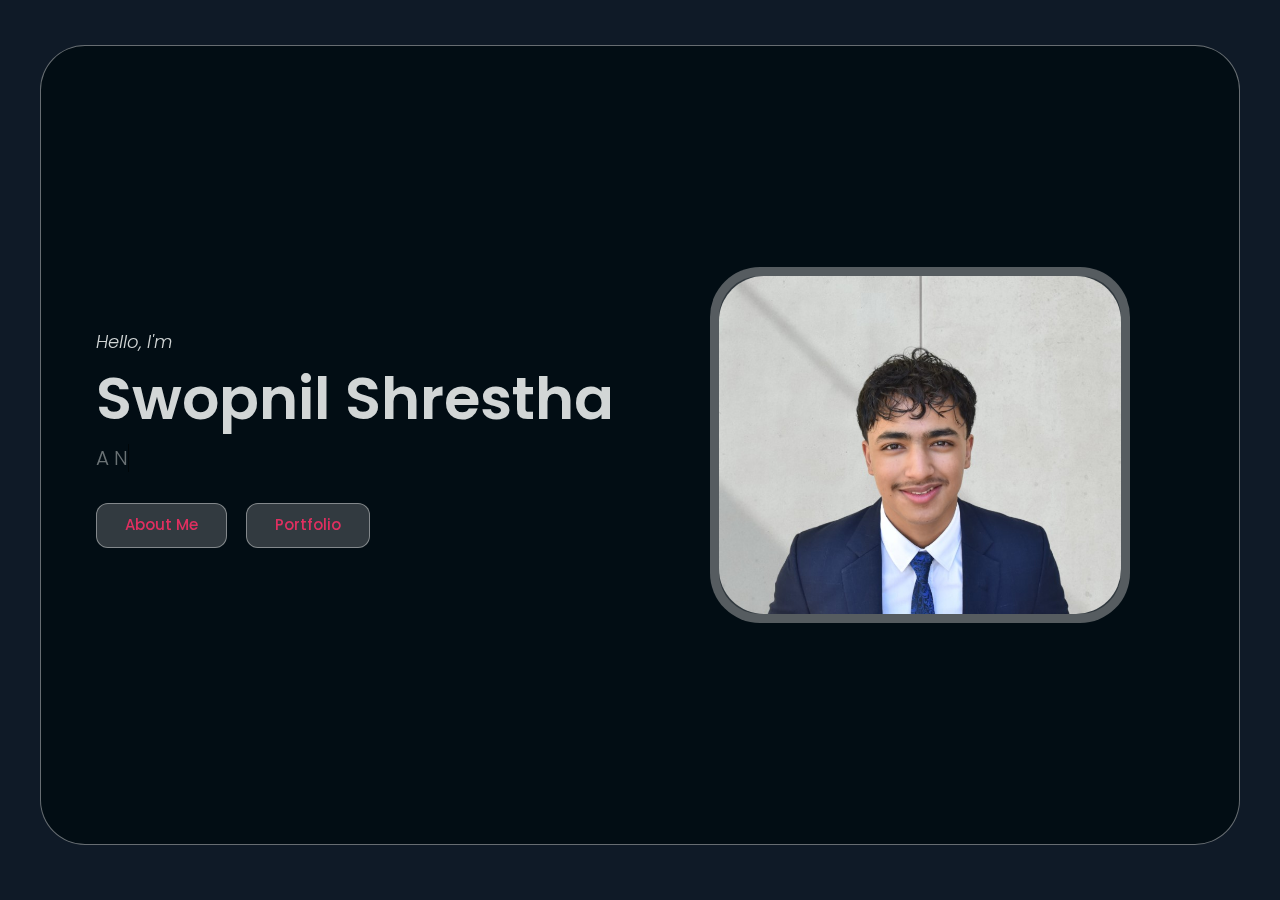
==== commit 2c74bdfa: "Update index.html" ====
--- a/index.html
+++ b/index.html
@@ -84,11 +84,9 @@
                         </div>
                         <div class="about-text">
                             <p>
-                                <b>I’m a physics student from Nepal with a curiosity to understand the world around me.
-                                    I
-                                    enjoy tackling challenges in academics and STEM projects, while also helping others
-                                    along the way. Outside of studies, I love swimming, playing guitar, and photography,
-                                    always seeking new ways to learn and explore.
+                                <b> Hi, I’m Swopnil! If we hang out, expect a mix of random adventures, deep conversations,
+                                    and a lot of laughs. I’m all about discovering new experiences, connecting with people,
+                                    and enjoying the simple pleasures- especially when food’s on the table.
 
                             </p>
                             <h3>skills</h3>
@@ -220,38 +218,18 @@
                                                 src="/images/Valedictorian/Valedictorian Award Premier 2024, Grade 12 (NEB 2 Science Curriculum).mp4"
                                                 width="100%" height="100%" controls class="description-video-tag">
                                             </video>
-                                            <br> <br>
-                                            I was honored to receive the Valedictorian Award for the Grade 12
-                                            NEB +2
-
-                                            Science curriculum at Premier. This recognition was not just a reflection of
-                                            my
-                                            academic performance as the highest-scoring student, but also of my
-                                            dedication,
-                                            perseverance, and commitment to excellence throughout my academic journey.
-                                            <br> <br>
-                                            The experience of being awarded valedictorian was humbling and surreal. As I
-                                            walked across the stage to accept the award, I felt an overwhelming sense of
-                                            gratitude toward my teachers, family, and peers. I knew that this
-                                            achievement
-                                            wasn’t just a personal victory but the result of constant support and
-                                            encouragement from those around me. It was a testament to the collaborative
-                                            spirit of the school community.
-                                            During my time in the NEB +2 Science program, I put in countless hours of
-                                            studying, balancing the demands of rigorous coursework, extracurricular
-                                            activities, and personal growth. Despite the pressure, I always felt a sense
-                                            of
-                                            purpose and determination, knowing that each challenge I faced was an
-                                            opportunity to grow.
-
-                                            <br> Receiving the Valedictorian Award was a moment of reflection. It felt
-                                            like
-                                            the culmination of years of effort, but it also sparked a new sense of
-                                            responsibility—to use my skills and knowledge to inspire others and continue
-                                            to
-                                            push myself toward greater heights.
+                                           <br><br>
+                                            
+                                            In 2024, I was honored with the Valedictorian Award for the Grade 12 NEB +2 Science curriculum at Premier. 
+                                            It wasn’t just about scoring the highest, but about staying focused, pushing through tough moments, and
+                                            having the right support along the way. Walking up to receive the award was surreal, but also a reminder 
+                                            of how much teamwork played a role in getting me there. All those long study sessions and balancing life’s
+                                            demands led to this moment, but it also motivated me to keep challenging myself and inspire others along 
+                                            the way. 
                                             <br><br>
-                                        </p>
+                                            
+                                            
+                                         </p>
                                     </div>
 
                                 </div>
